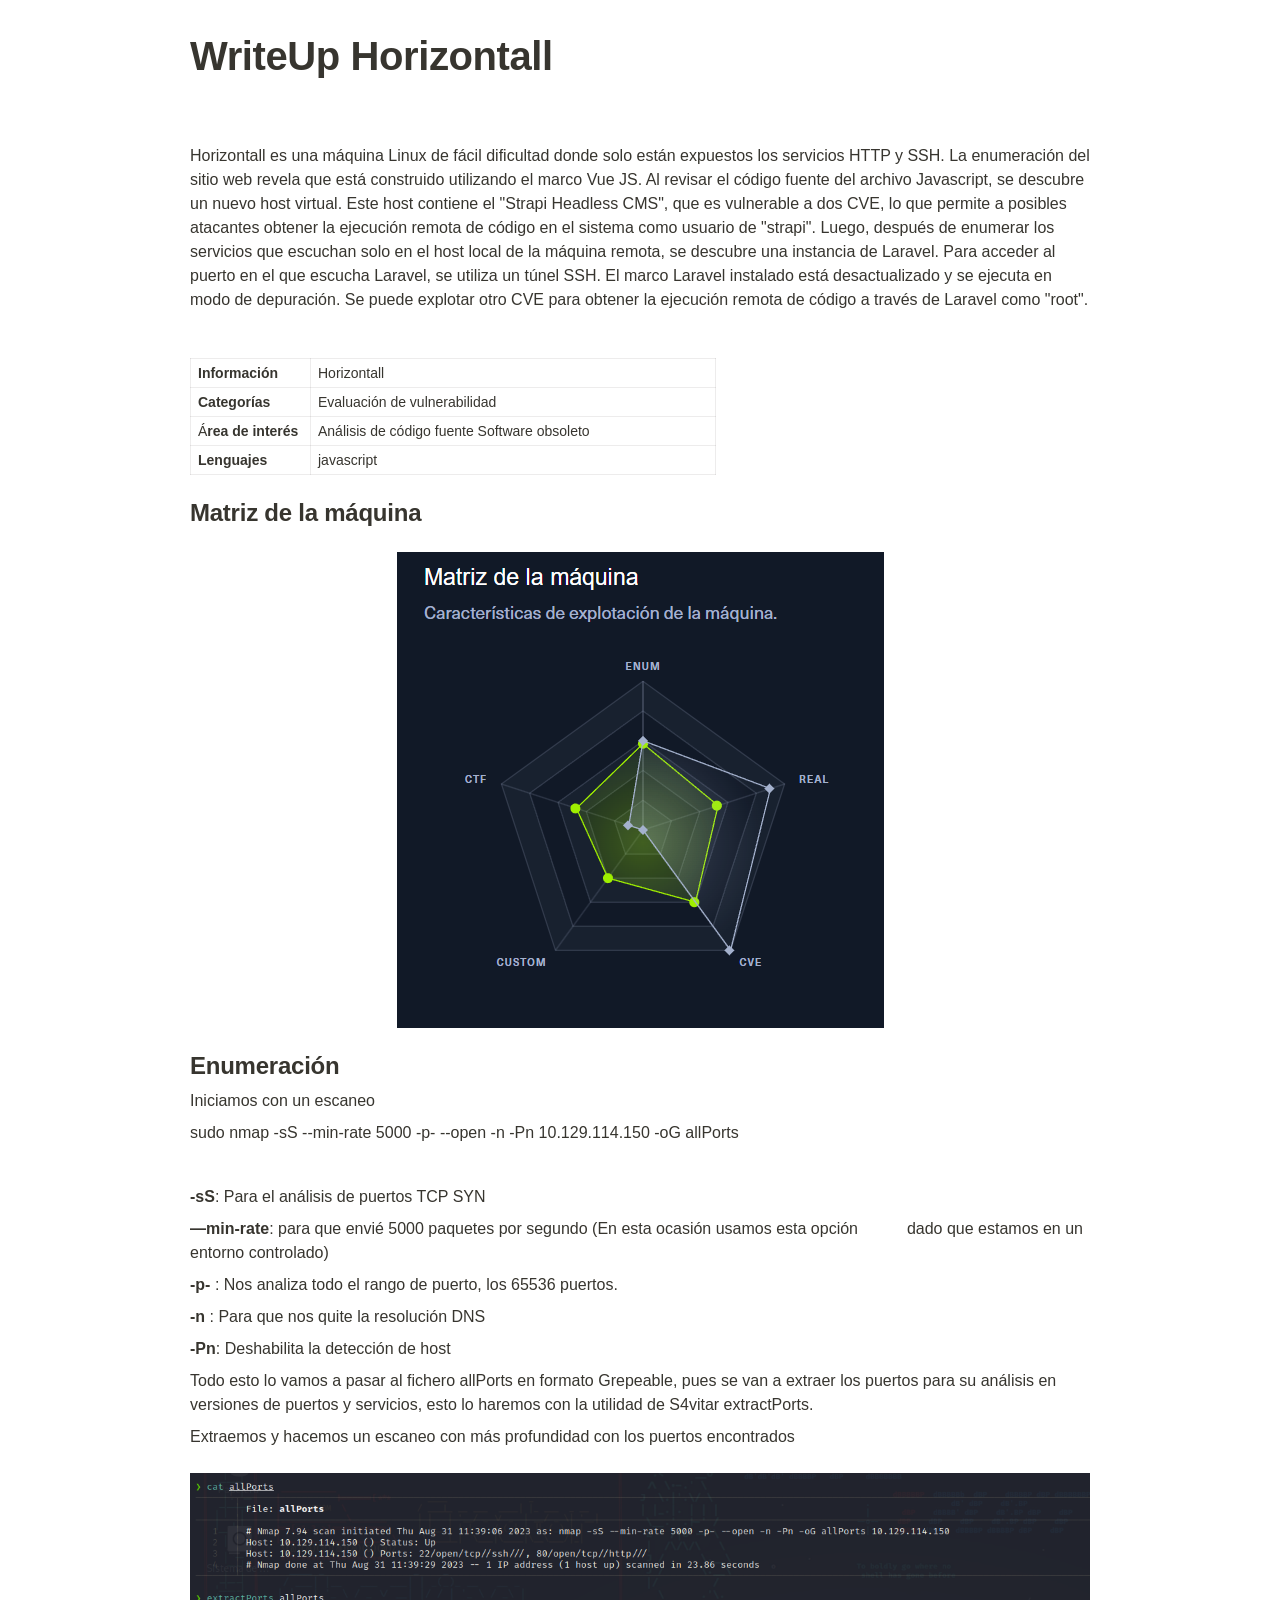
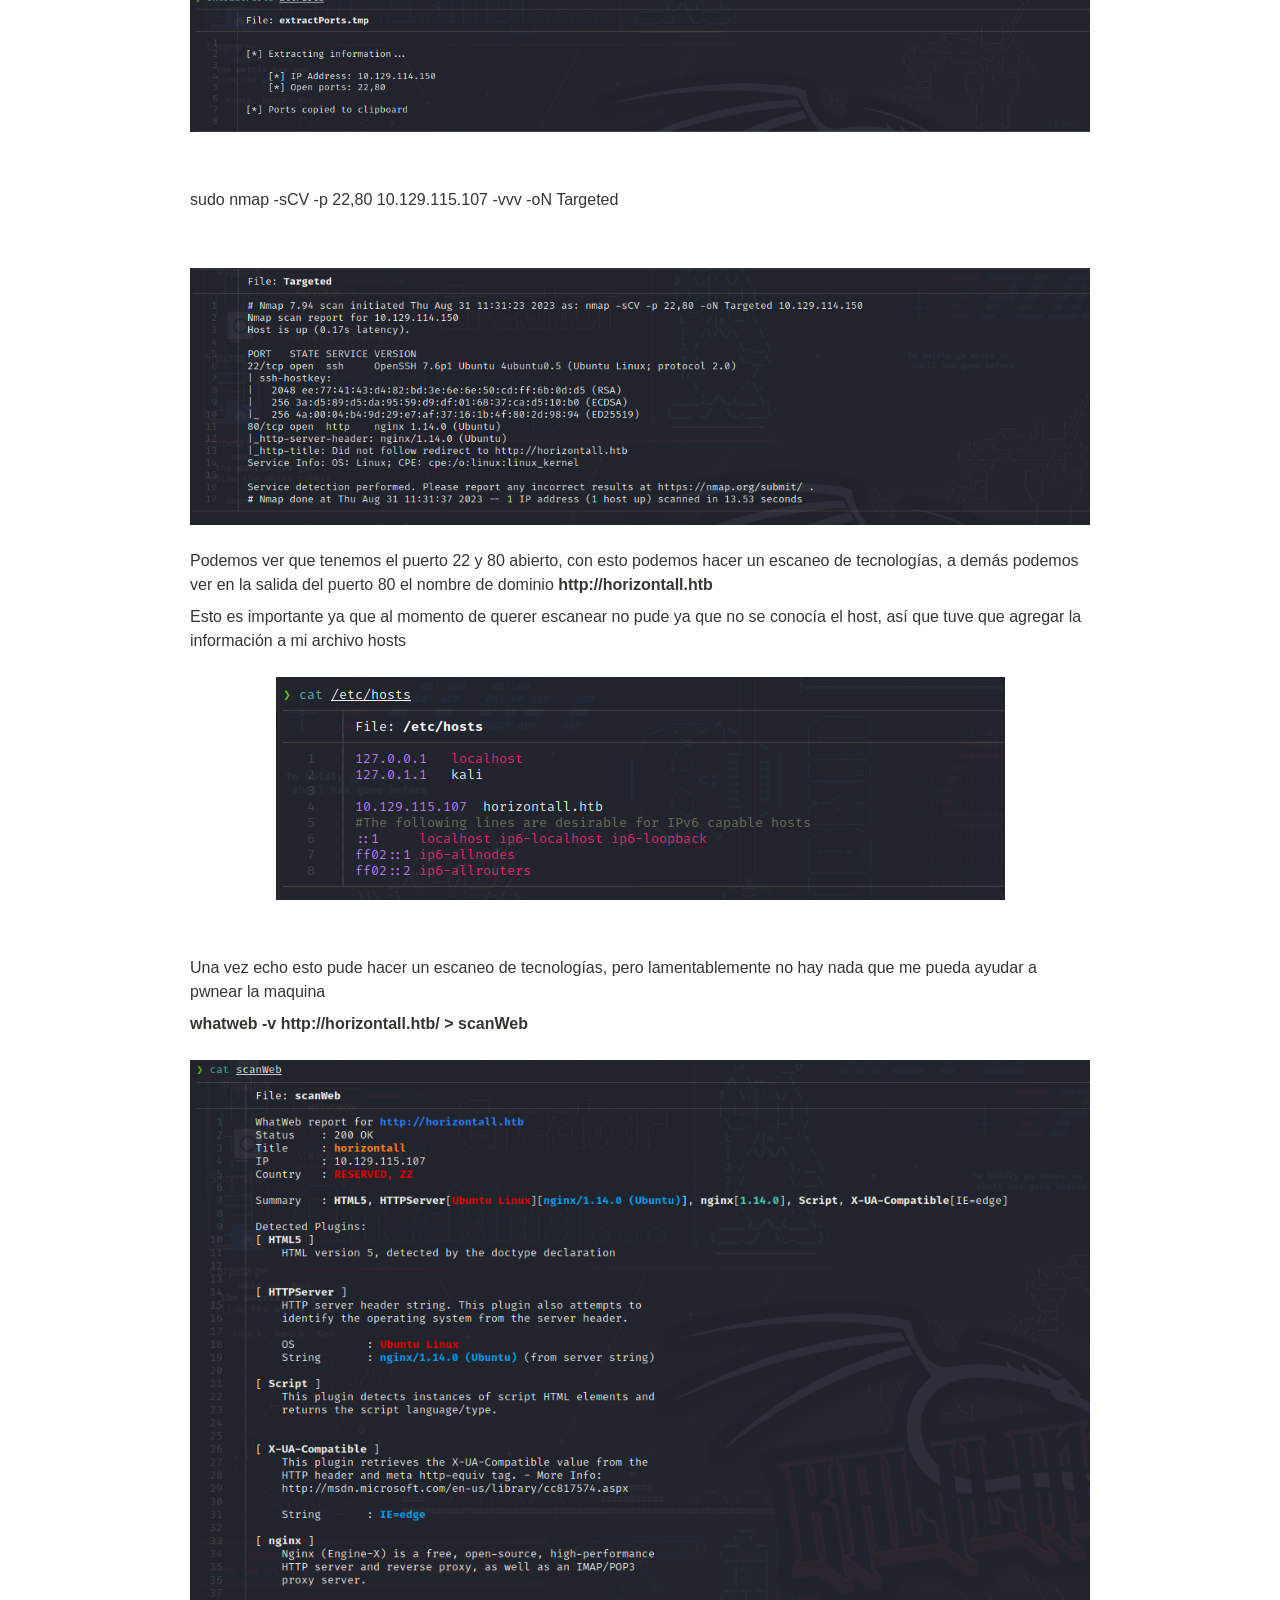
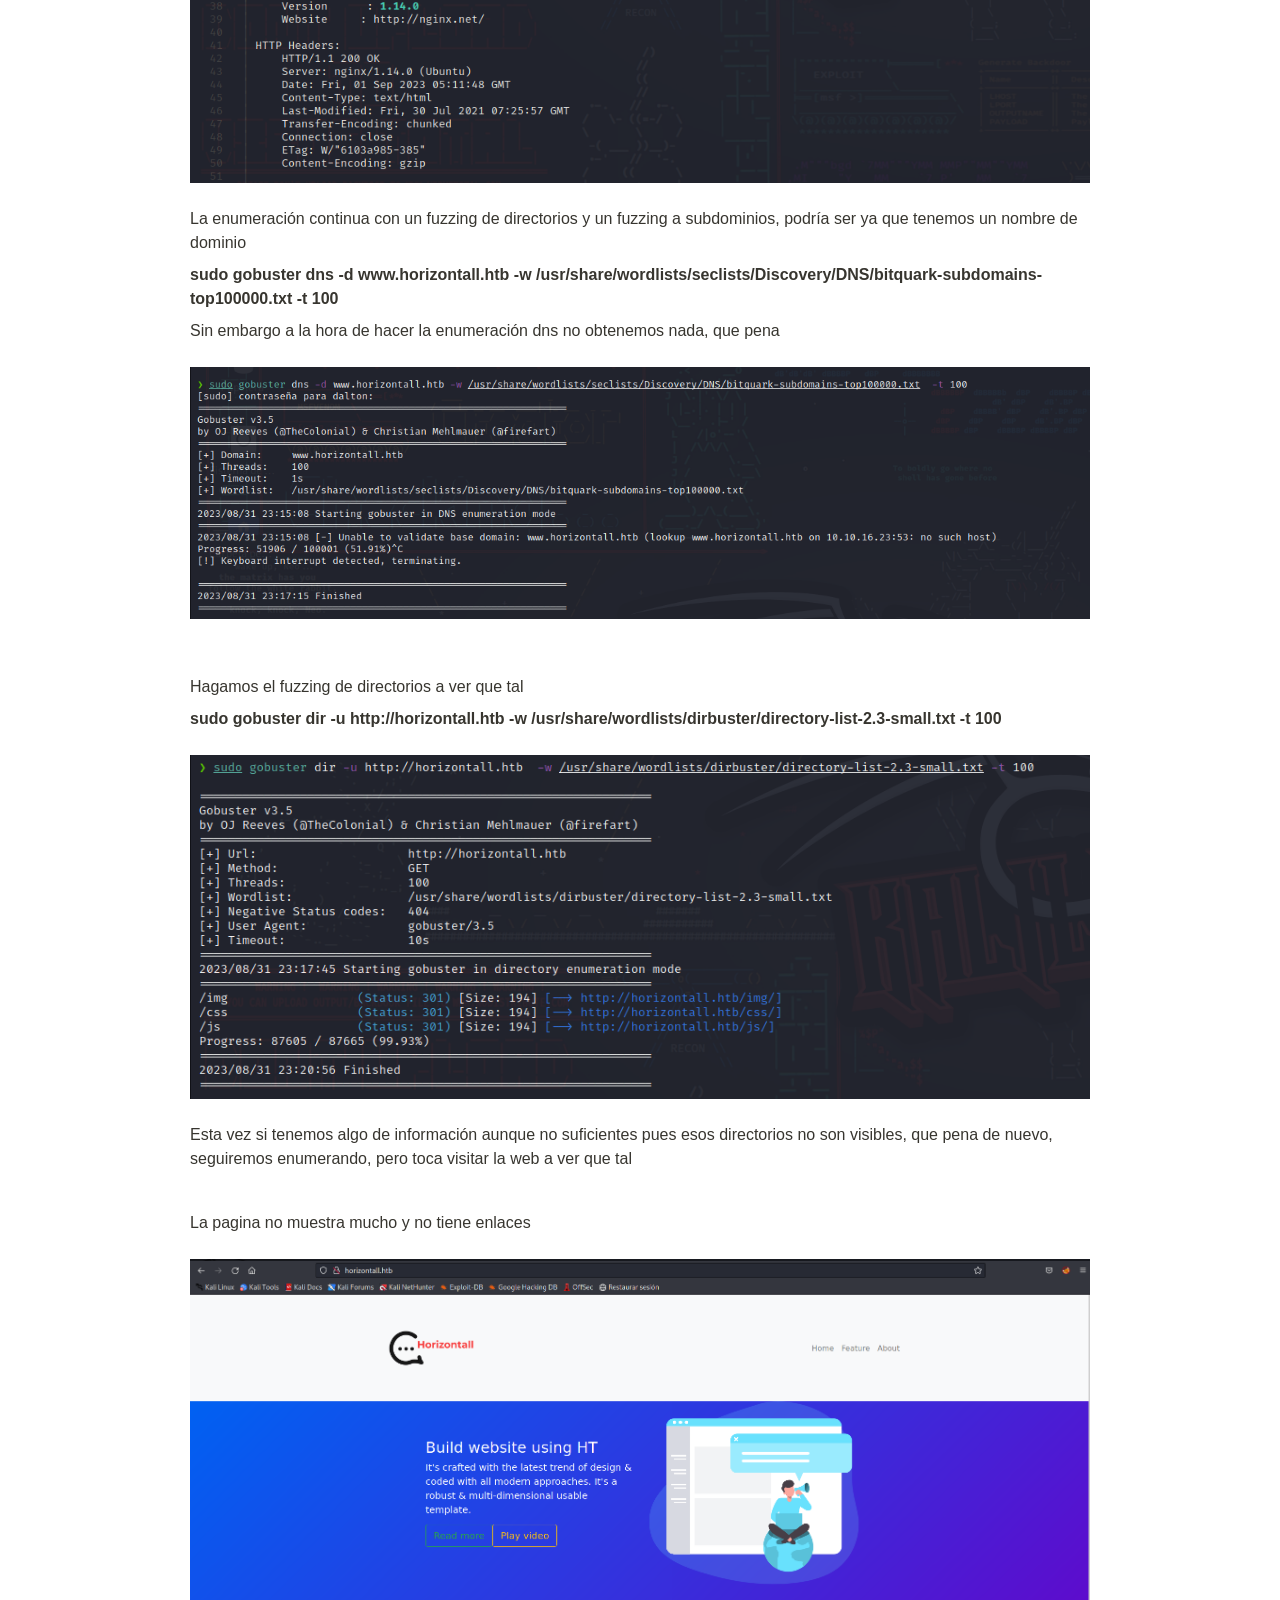
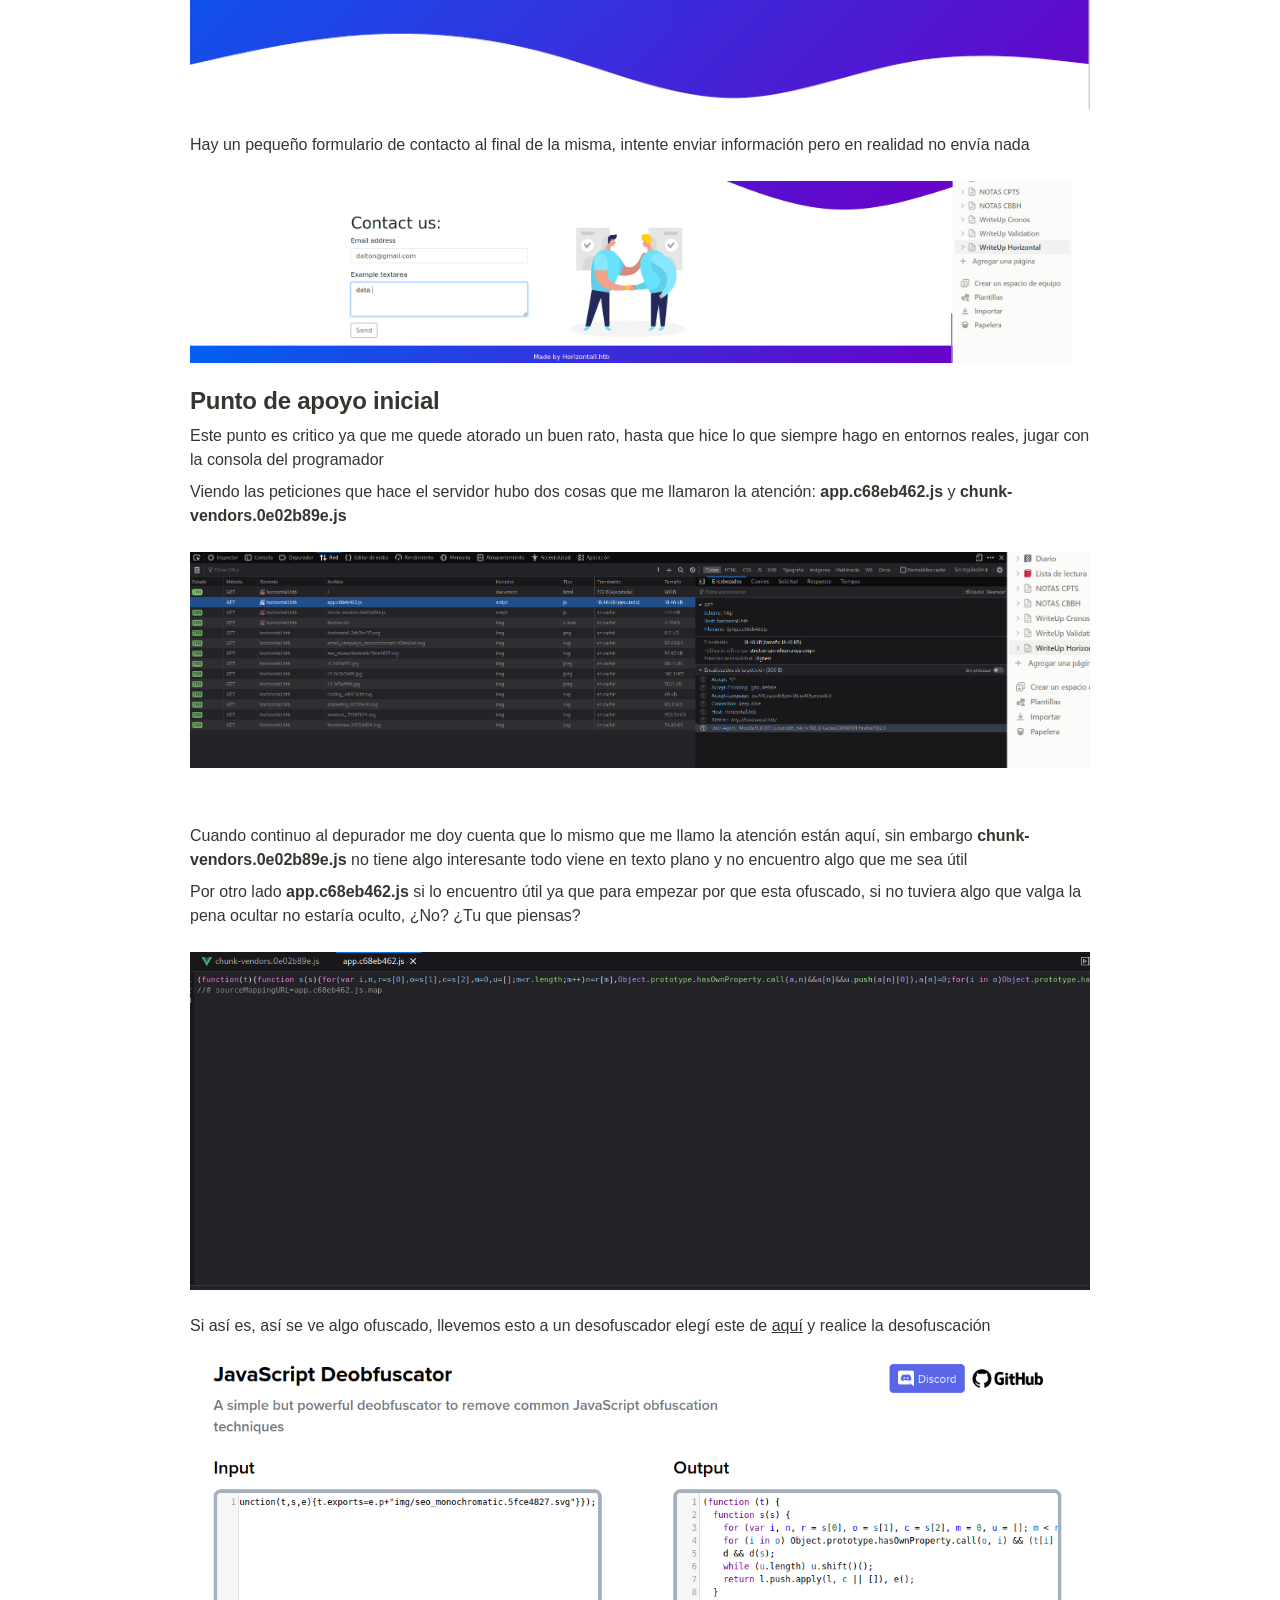
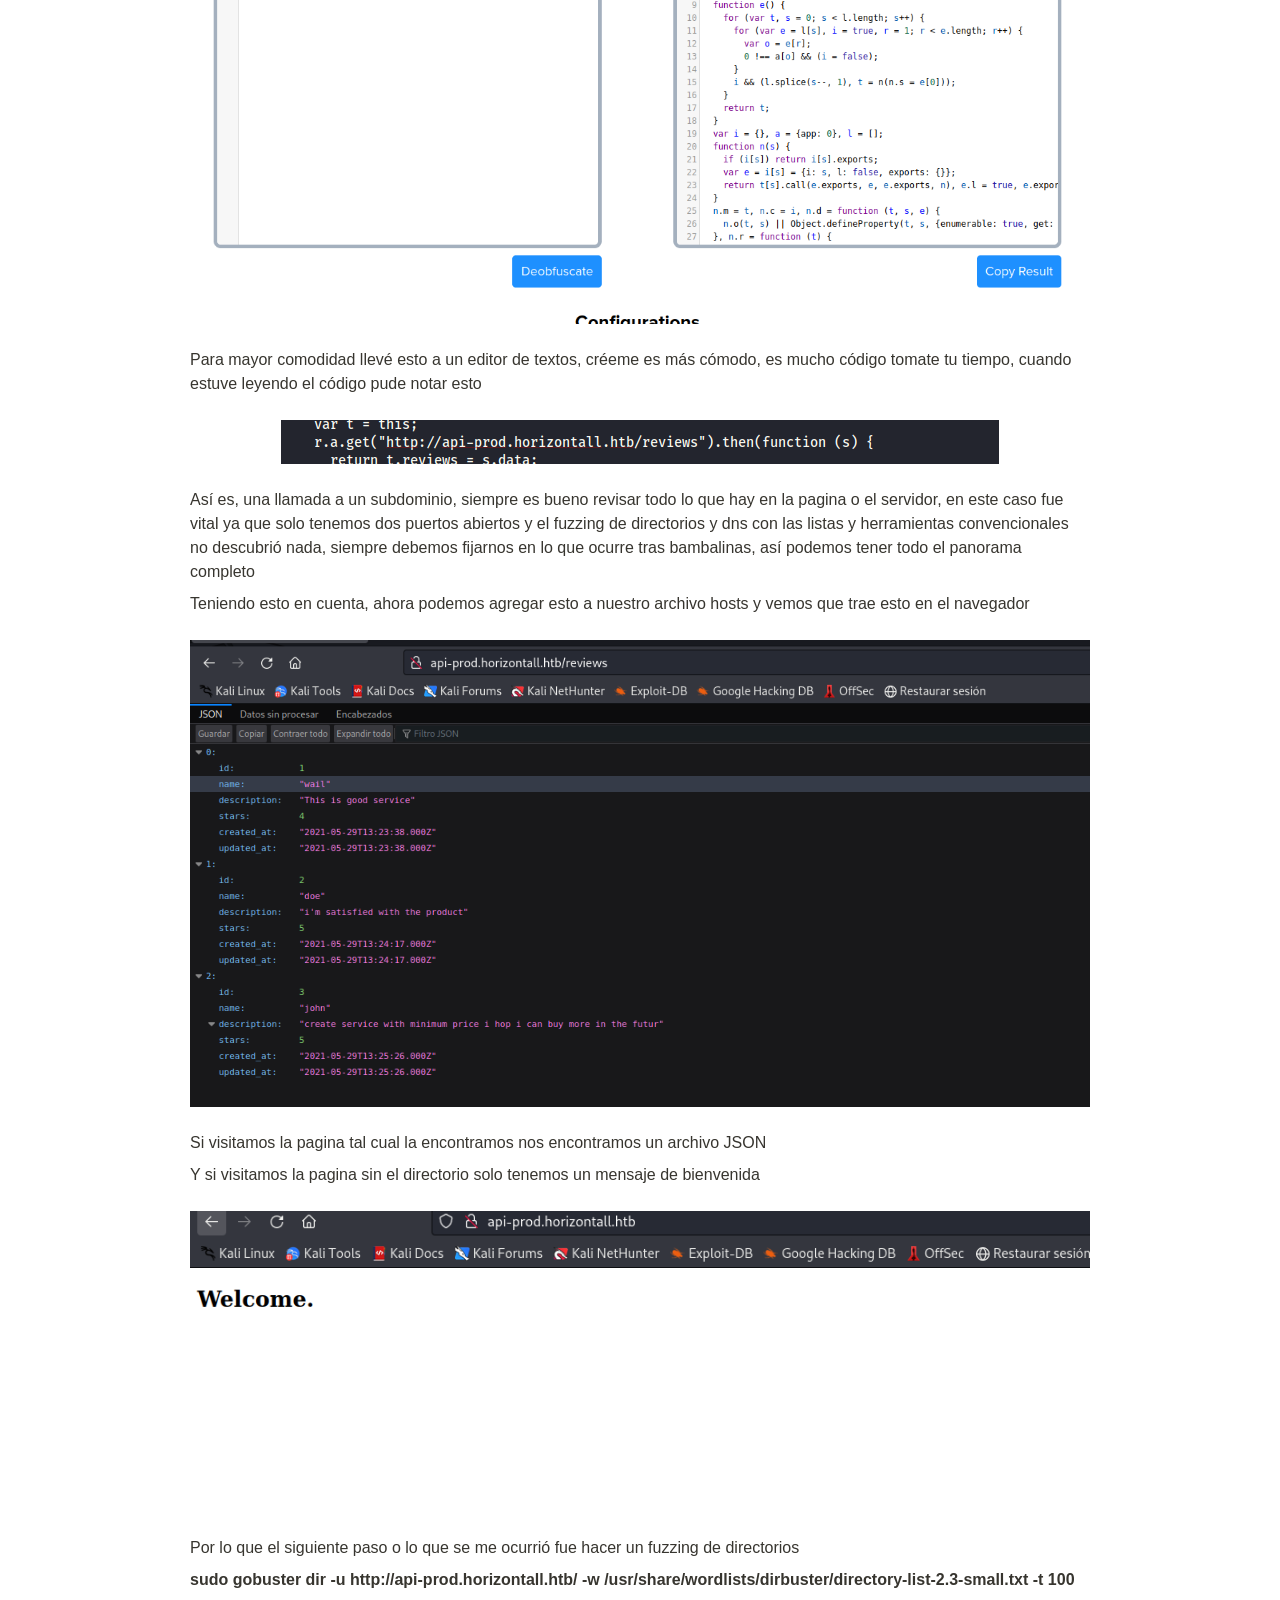
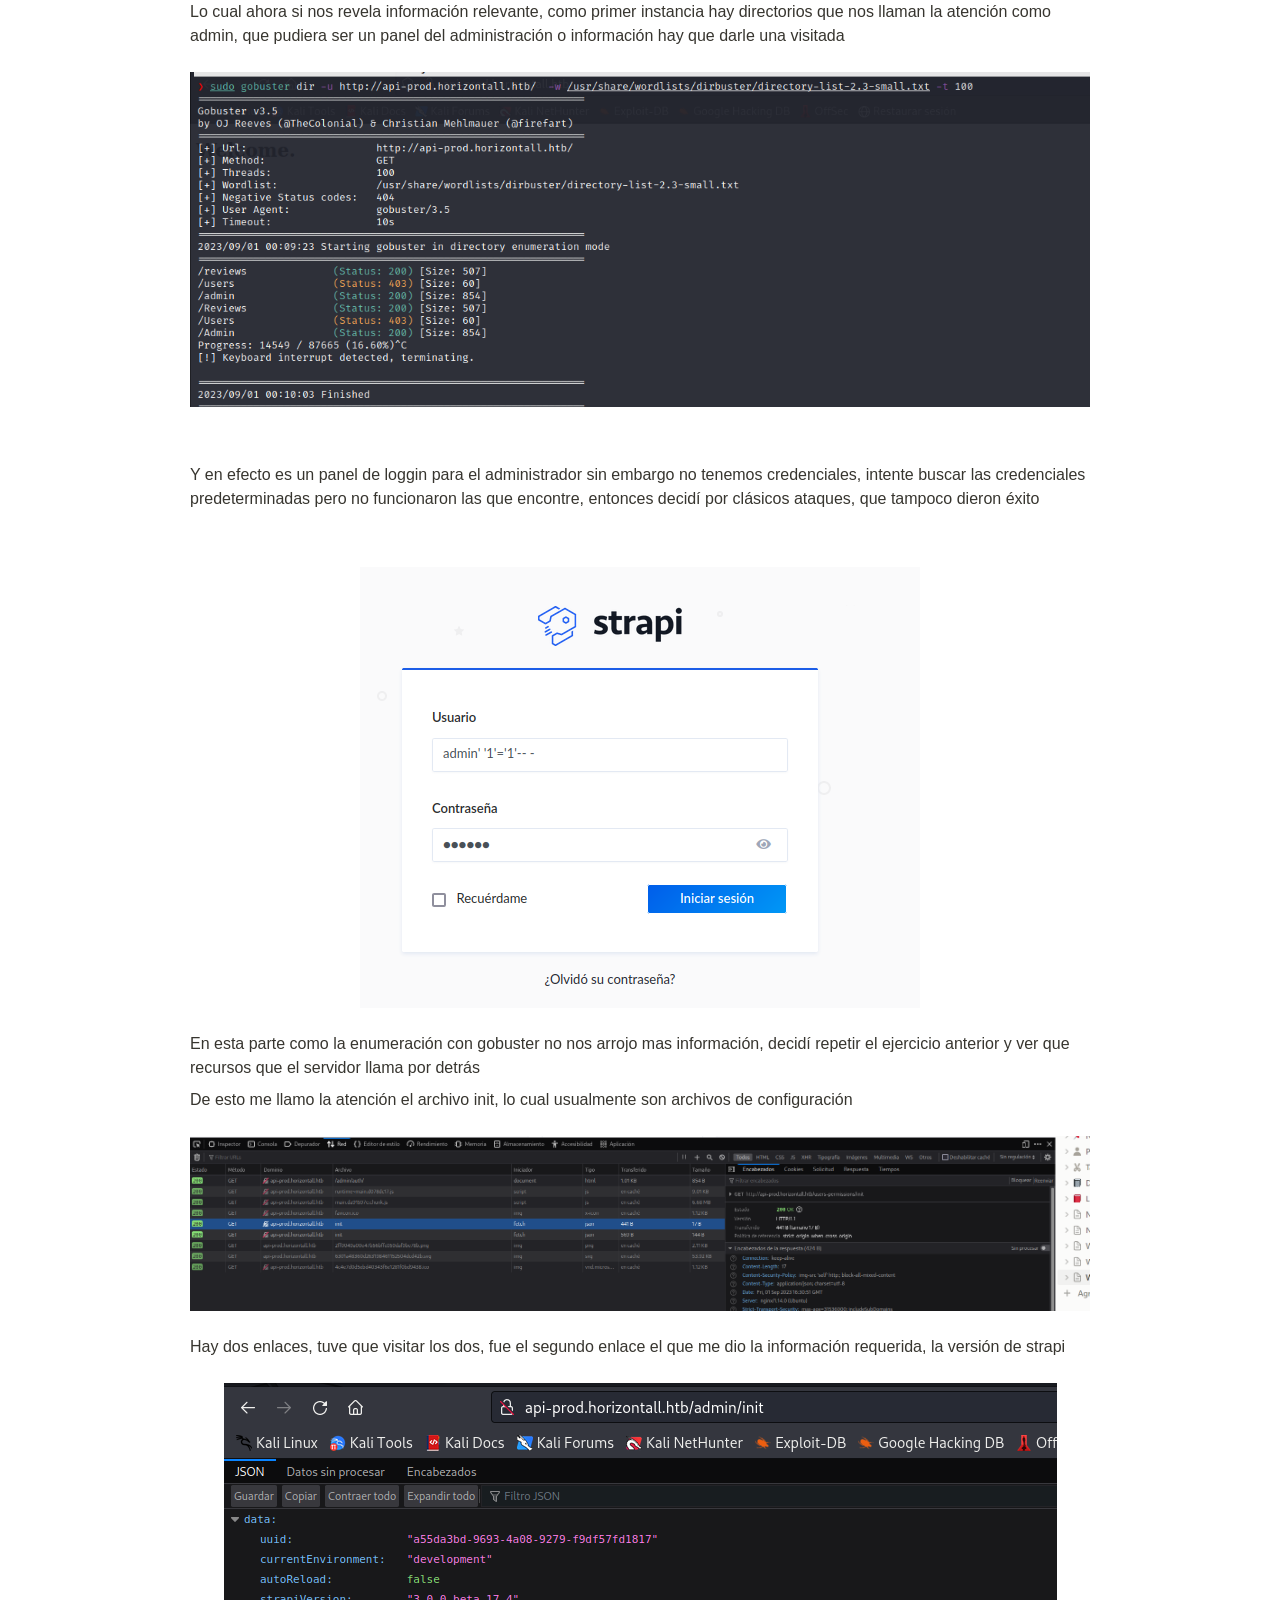
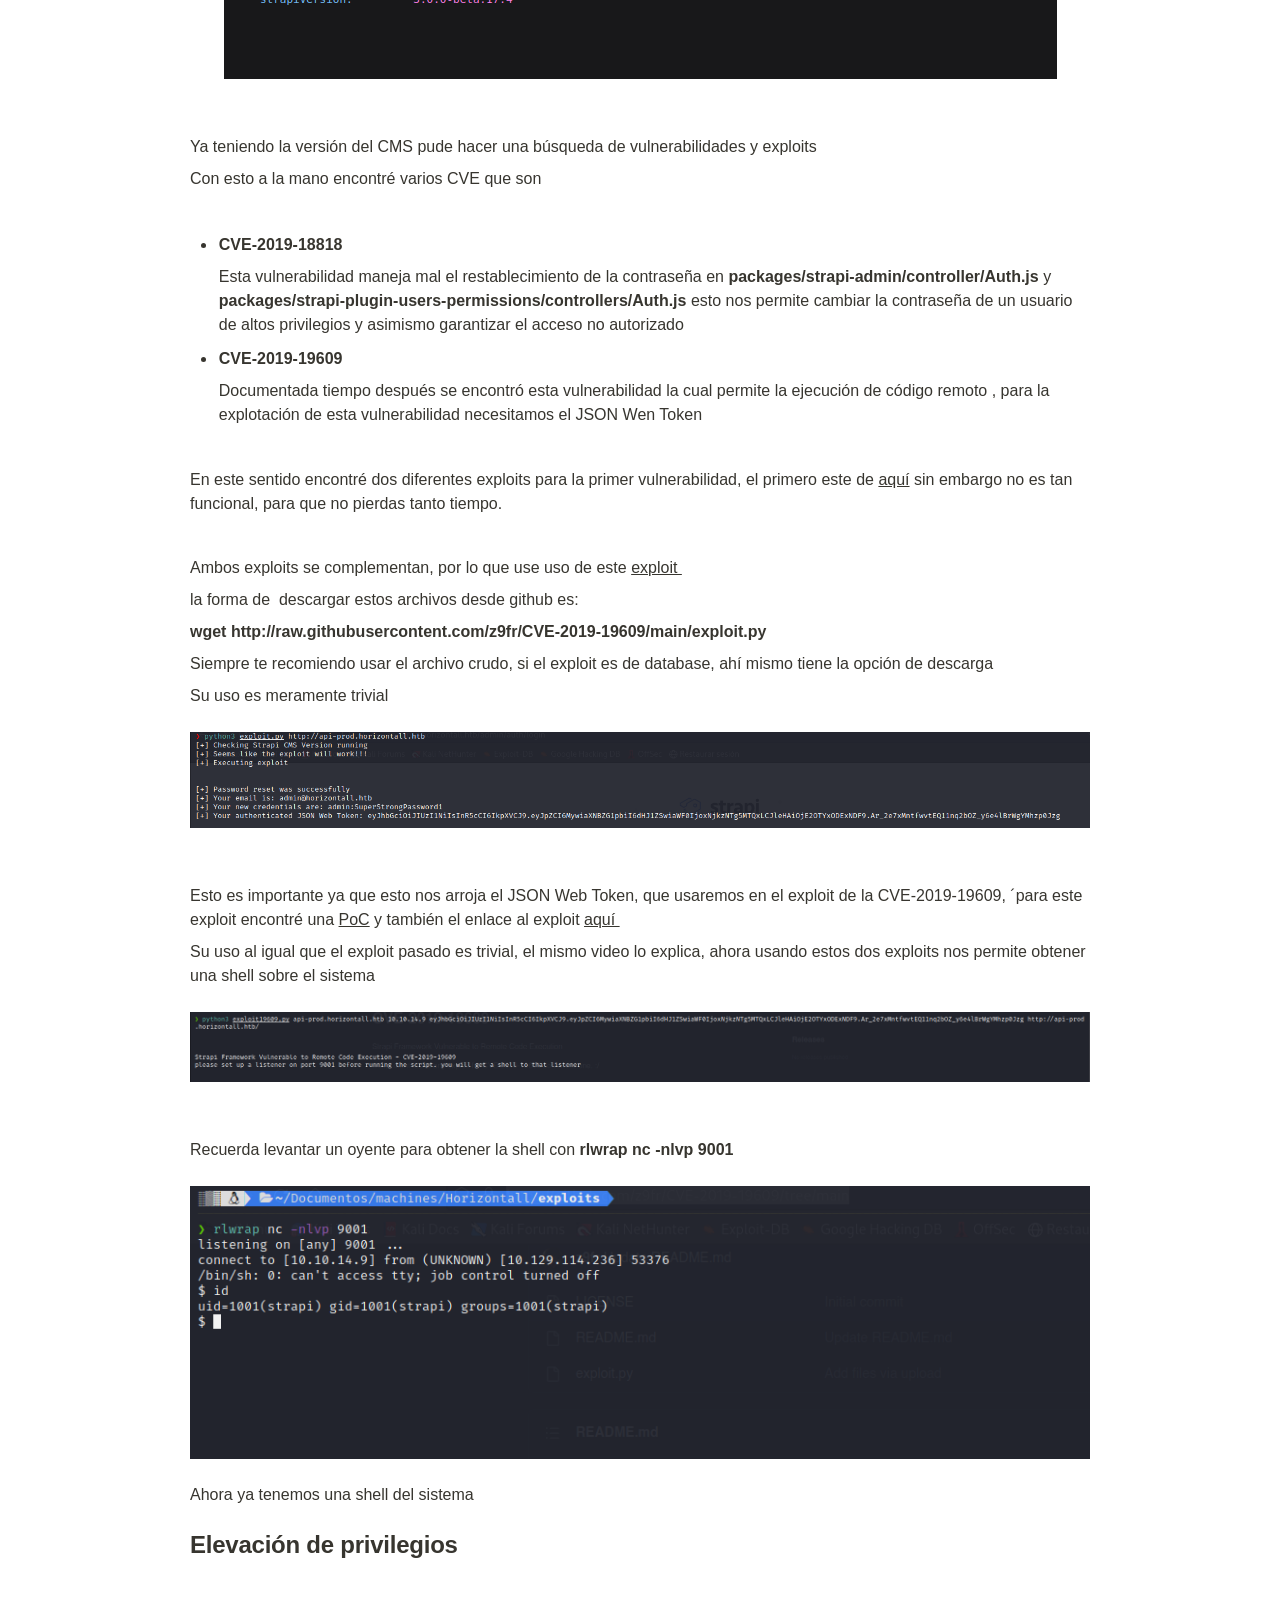
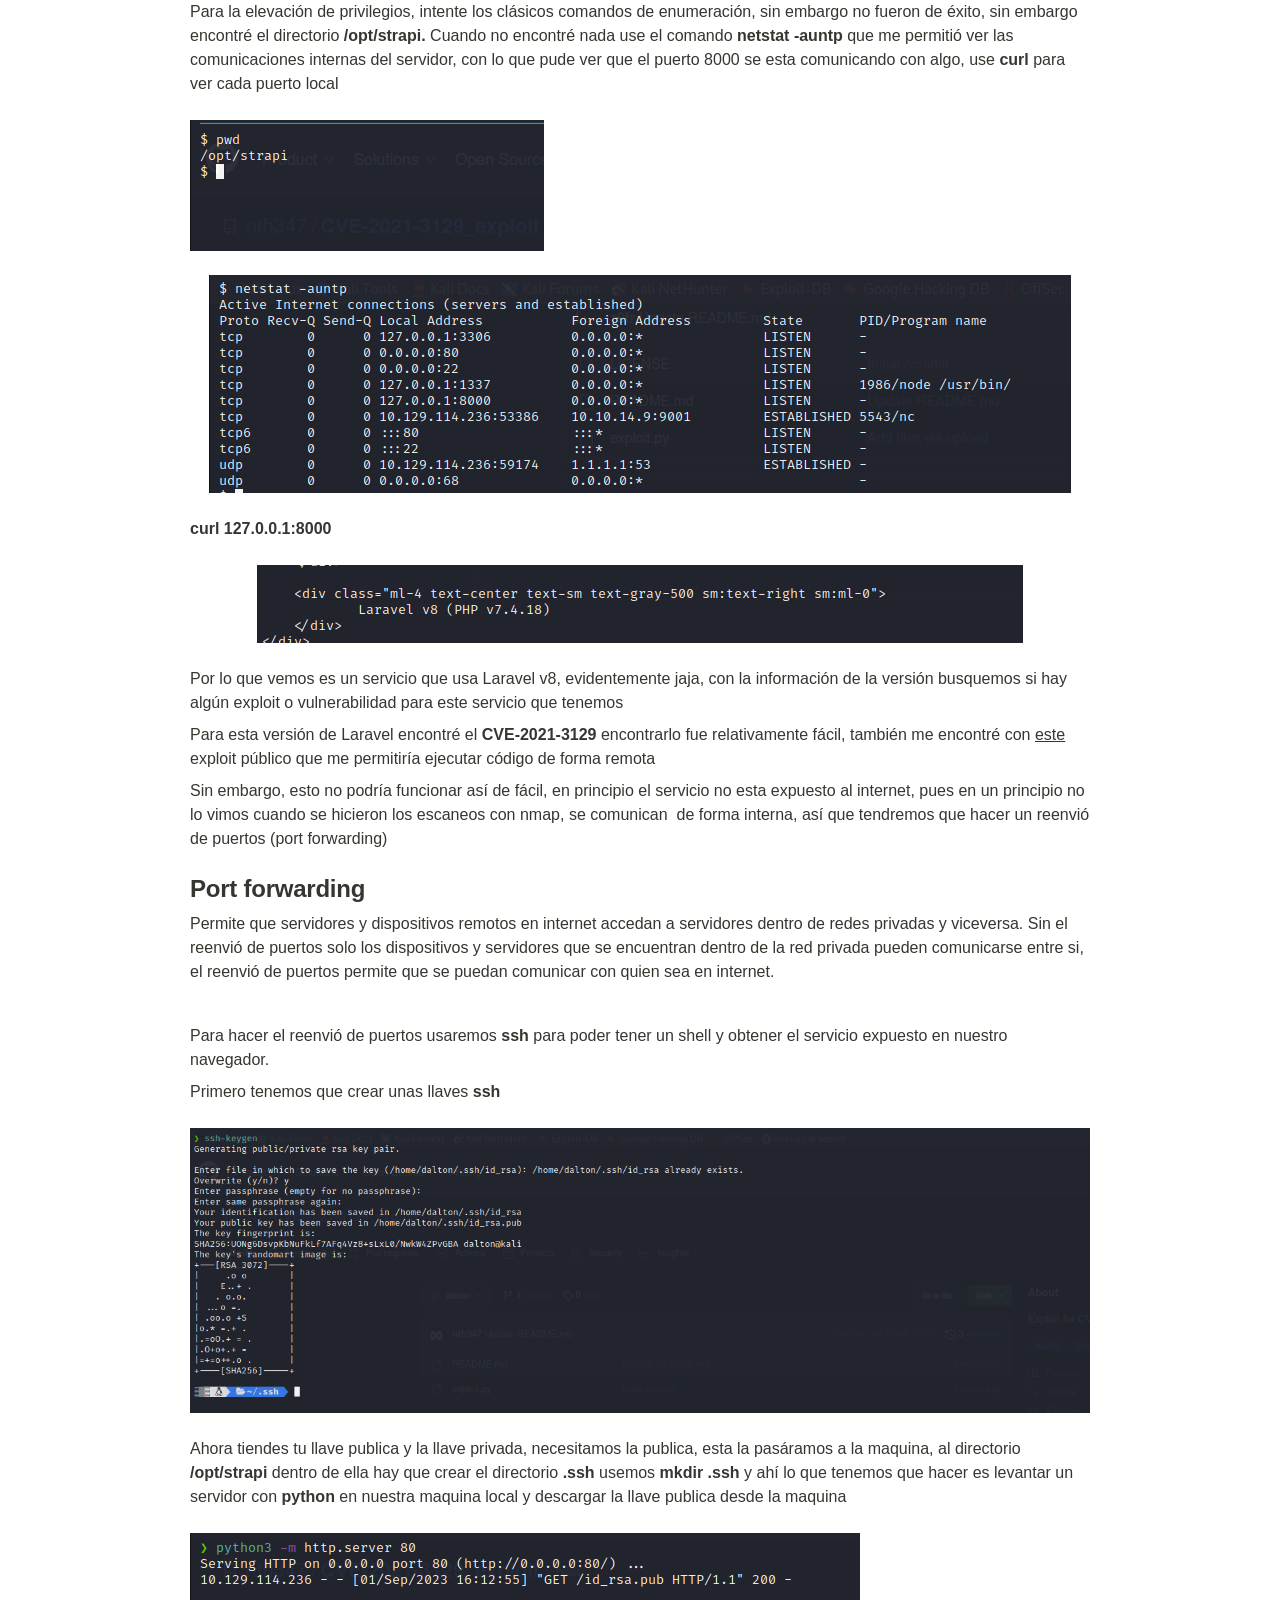
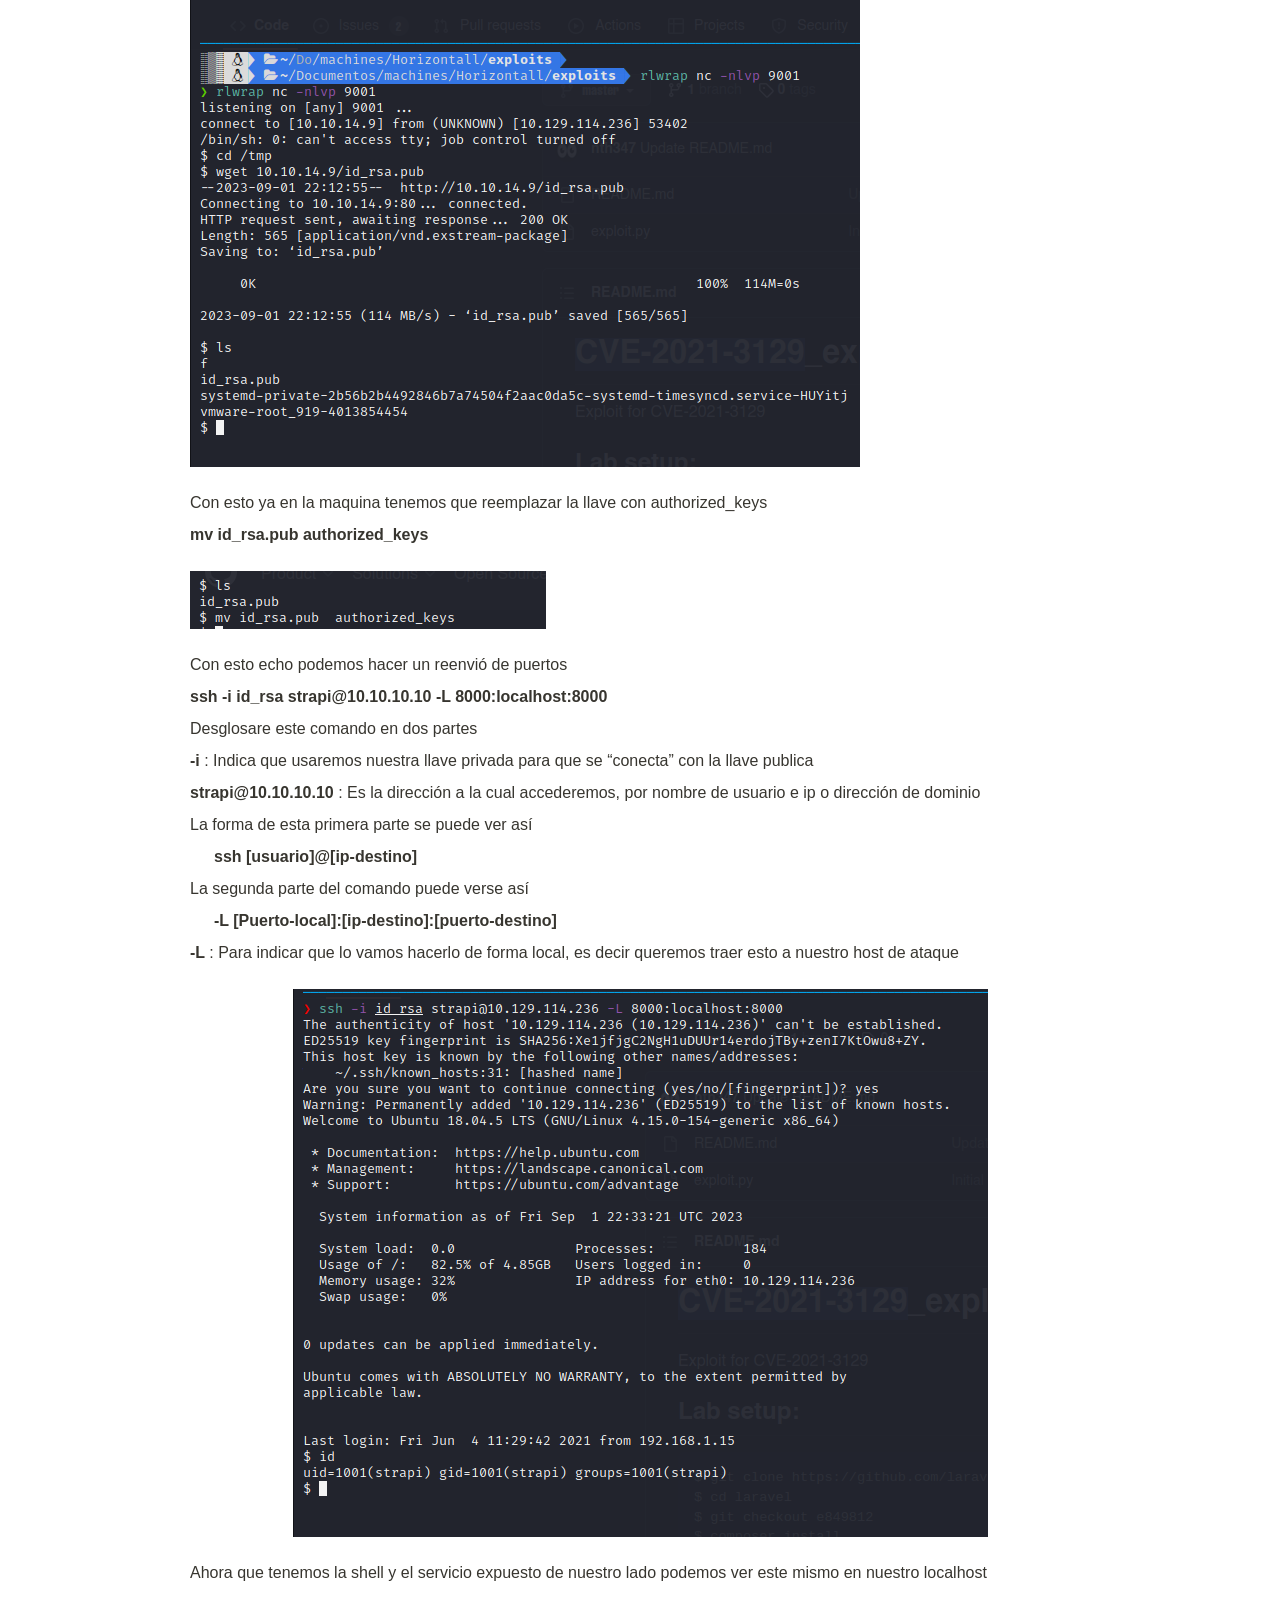
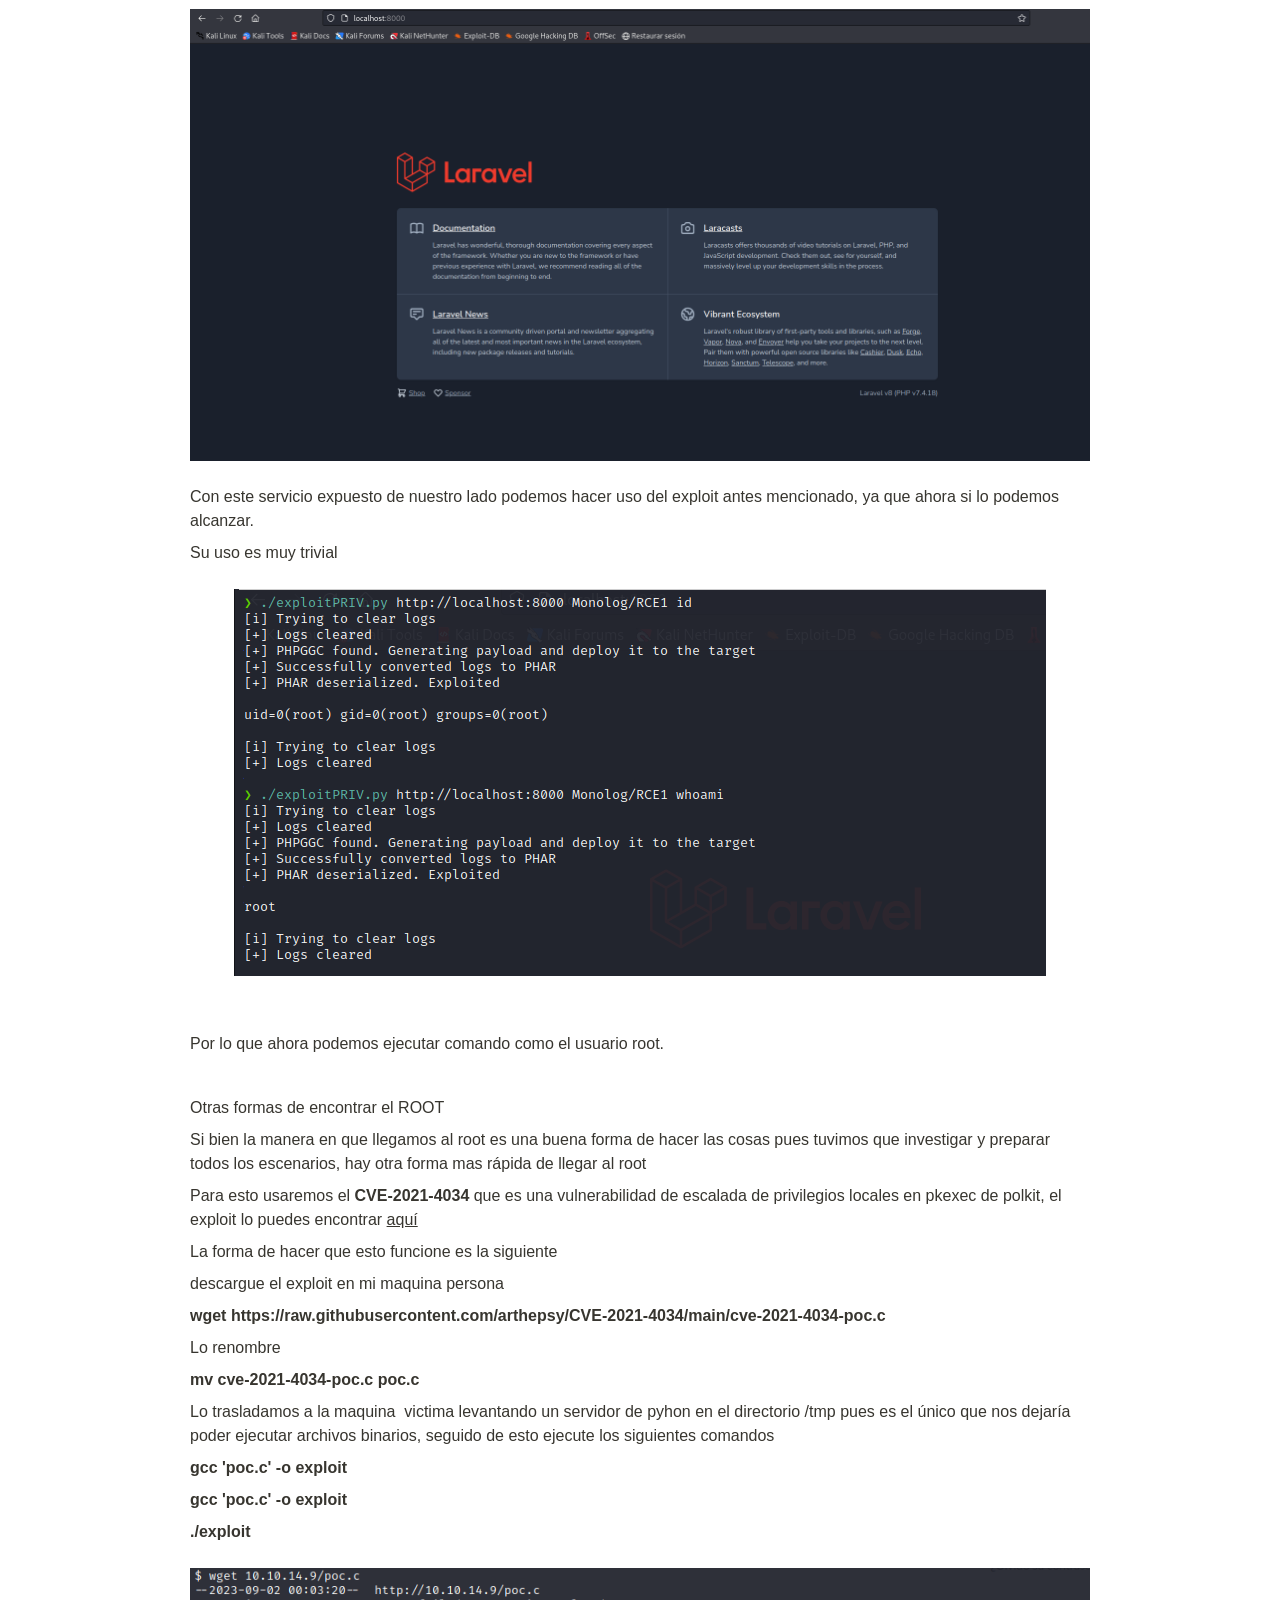
==== index.html @ 6aa490db "PrimerWriteUp" ====
<html><head><meta http-equiv="Content-Type" content="text/html; charset=utf-8"/><title>WriteUp Horizontall</title><style>
/* cspell:disable-file */
/* webkit printing magic: print all background colors */
html {
	-webkit-print-color-adjust: exact;
}
* {
	box-sizing: border-box;
	-webkit-print-color-adjust: exact;
}

html,
body {
	margin: 0;
	padding: 0;
}
@media only screen {
	body {
		margin: 2em auto;
		max-width: 900px;
		color: rgb(55, 53, 47);
	}
}

body {
	line-height: 1.5;
	white-space: pre-wrap;
}

a,
a.visited {
	color: inherit;
	text-decoration: underline;
}

.pdf-relative-link-path {
	font-size: 80%;
	color: #444;
}

h1,
h2,
h3 {
	letter-spacing: -0.01em;
	line-height: 1.2;
	font-weight: 600;
	margin-bottom: 0;
}

.page-title {
	font-size: 2.5rem;
	font-weight: 700;
	margin-top: 0;
	margin-bottom: 0.75em;
}

h1 {
	font-size: 1.875rem;
	margin-top: 1.875rem;
}

h2 {
	font-size: 1.5rem;
	margin-top: 1.5rem;
}

h3 {
	font-size: 1.25rem;
	margin-top: 1.25rem;
}

.source {
	border: 1px solid #ddd;
	border-radius: 3px;
	padding: 1.5em;
	word-break: break-all;
}

.callout {
	border-radius: 3px;
	padding: 1rem;
}

figure {
	margin: 1.25em 0;
	page-break-inside: avoid;
}

figcaption {
	opacity: 0.5;
	font-size: 85%;
	margin-top: 0.5em;
}

mark {
	background-color: transparent;
}

.indented {
	padding-left: 1.5em;
}

hr {
	background: transparent;
	display: block;
	width: 100%;
	height: 1px;
	visibility: visible;
	border: none;
	border-bottom: 1px solid rgba(55, 53, 47, 0.09);
}

img {
	max-width: 100%;
}

@media only print {
	img {
		max-height: 100vh;
		object-fit: contain;
	}
}

@page {
	margin: 1in;
}

.collection-content {
	font-size: 0.875rem;
}

.column-list {
	display: flex;
	justify-content: space-between;
}

.column {
	padding: 0 1em;
}

.column:first-child {
	padding-left: 0;
}

.column:last-child {
	padding-right: 0;
}

.table_of_contents-item {
	display: block;
	font-size: 0.875rem;
	line-height: 1.3;
	padding: 0.125rem;
}

.table_of_contents-indent-1 {
	margin-left: 1.5rem;
}

.table_of_contents-indent-2 {
	margin-left: 3rem;
}

.table_of_contents-indent-3 {
	margin-left: 4.5rem;
}

.table_of_contents-link {
	text-decoration: none;
	opacity: 0.7;
	border-bottom: 1px solid rgba(55, 53, 47, 0.18);
}

table,
th,
td {
	border: 1px solid rgba(55, 53, 47, 0.09);
	border-collapse: collapse;
}

table {
	border-left: none;
	border-right: none;
}

th,
td {
	font-weight: normal;
	padding: 0.25em 0.5em;
	line-height: 1.5;
	min-height: 1.5em;
	text-align: left;
}

th {
	color: rgba(55, 53, 47, 0.6);
}

ol,
ul {
	margin: 0;
	margin-block-start: 0.6em;
	margin-block-end: 0.6em;
}

li > ol:first-child,
li > ul:first-child {
	margin-block-start: 0.6em;
}

ul > li {
	list-style: disc;
}

ul.to-do-list {
	padding-inline-start: 0;
}

ul.to-do-list > li {
	list-style: none;
}

.to-do-children-checked {
	text-decoration: line-through;
	opacity: 0.375;
}

ul.toggle > li {
	list-style: none;
}

ul {
	padding-inline-start: 1.7em;
}

ul > li {
	padding-left: 0.1em;
}

ol {
	padding-inline-start: 1.6em;
}

ol > li {
	padding-left: 0.2em;
}

.mono ol {
	padding-inline-start: 2em;
}

.mono ol > li {
	text-indent: -0.4em;
}

.toggle {
	padding-inline-start: 0em;
	list-style-type: none;
}

/* Indent toggle children */
.toggle > li > details {
	padding-left: 1.7em;
}

.toggle > li > details > summary {
	margin-left: -1.1em;
}

.selected-value {
	display: inline-block;
	padding: 0 0.5em;
	background: rgba(206, 205, 202, 0.5);
	border-radius: 3px;
	margin-right: 0.5em;
	margin-top: 0.3em;
	margin-bottom: 0.3em;
	white-space: nowrap;
}

.collection-title {
	display: inline-block;
	margin-right: 1em;
}

.page-description {
    margin-bottom: 2em;
}

.simple-table {
	margin-top: 1em;
	font-size: 0.875rem;
	empty-cells: show;
}
.simple-table td {
	height: 29px;
	min-width: 120px;
}

.simple-table th {
	height: 29px;
	min-width: 120px;
}

.simple-table-header-color {
	background: rgb(247, 246, 243);
	color: black;
}
.simple-table-header {
	font-weight: 500;
}

time {
	opacity: 0.5;
}

.icon {
	display: inline-block;
	max-width: 1.2em;
	max-height: 1.2em;
	text-decoration: none;
	vertical-align: text-bottom;
	margin-right: 0.5em;
}

img.icon {
	border-radius: 3px;
}

.user-icon {
	width: 1.5em;
	height: 1.5em;
	border-radius: 100%;
	margin-right: 0.5rem;
}

.user-icon-inner {
	font-size: 0.8em;
}

.text-icon {
	border: 1px solid #000;
	text-align: center;
}

.page-cover-image {
	display: block;
	object-fit: cover;
	width: 100%;
	max-height: 30vh;
}

.page-header-icon {
	font-size: 3rem;
	margin-bottom: 1rem;
}

.page-header-icon-with-cover {
	margin-top: -0.72em;
	margin-left: 0.07em;
}

.page-header-icon img {
	border-radius: 3px;
}

.link-to-page {
	margin: 1em 0;
	padding: 0;
	border: none;
	font-weight: 500;
}

p > .user {
	opacity: 0.5;
}

td > .user,
td > time {
	white-space: nowrap;
}

input[type="checkbox"] {
	transform: scale(1.5);
	margin-right: 0.6em;
	vertical-align: middle;
}

p {
	margin-top: 0.5em;
	margin-bottom: 0.5em;
}

.image {
	border: none;
	margin: 1.5em 0;
	padding: 0;
	border-radius: 0;
	text-align: center;
}

.code,
code {
	background: rgba(135, 131, 120, 0.15);
	border-radius: 3px;
	padding: 0.2em 0.4em;
	border-radius: 3px;
	font-size: 85%;
	tab-size: 2;
}

code {
	color: #eb5757;
}

.code {
	padding: 1.5em 1em;
}

.code-wrap {
	white-space: pre-wrap;
	word-break: break-all;
}

.code > code {
	background: none;
	padding: 0;
	font-size: 100%;
	color: inherit;
}

blockquote {
	font-size: 1.25em;
	margin: 1em 0;
	padding-left: 1em;
	border-left: 3px solid rgb(55, 53, 47);
}

.bookmark {
	text-decoration: none;
	max-height: 8em;
	padding: 0;
	display: flex;
	width: 100%;
	align-items: stretch;
}

.bookmark-title {
	font-size: 0.85em;
	overflow: hidden;
	text-overflow: ellipsis;
	height: 1.75em;
	white-space: nowrap;
}

.bookmark-text {
	display: flex;
	flex-direction: column;
}

.bookmark-info {
	flex: 4 1 180px;
	padding: 12px 14px 14px;
	display: flex;
	flex-direction: column;
	justify-content: space-between;
}

.bookmark-image {
	width: 33%;
	flex: 1 1 180px;
	display: block;
	position: relative;
	object-fit: cover;
	border-radius: 1px;
}

.bookmark-description {
	color: rgba(55, 53, 47, 0.6);
	font-size: 0.75em;
	overflow: hidden;
	max-height: 4.5em;
	word-break: break-word;
}

.bookmark-href {
	font-size: 0.75em;
	margin-top: 0.25em;
}

.sans { font-family: ui-sans-serif, -apple-system, BlinkMacSystemFont, "Segoe UI", Helvetica, "Apple Color Emoji", Arial, sans-serif, "Segoe UI Emoji", "Segoe UI Symbol"; }
.code { font-family: "SFMono-Regular", Menlo, Consolas, "PT Mono", "Liberation Mono", Courier, monospace; }
.serif { font-family: Lyon-Text, Georgia, ui-serif, serif; }
.mono { font-family: iawriter-mono, Nitti, Menlo, Courier, monospace; }
.pdf .sans { font-family: Inter, ui-sans-serif, -apple-system, BlinkMacSystemFont, "Segoe UI", Helvetica, "Apple Color Emoji", Arial, sans-serif, "Segoe UI Emoji", "Segoe UI Symbol", 'Twemoji', 'Noto Color Emoji', 'Noto Sans CJK JP'; }
.pdf:lang(zh-CN) .sans { font-family: Inter, ui-sans-serif, -apple-system, BlinkMacSystemFont, "Segoe UI", Helvetica, "Apple Color Emoji", Arial, sans-serif, "Segoe UI Emoji", "Segoe UI Symbol", 'Twemoji', 'Noto Color Emoji', 'Noto Sans CJK SC'; }
.pdf:lang(zh-TW) .sans { font-family: Inter, ui-sans-serif, -apple-system, BlinkMacSystemFont, "Segoe UI", Helvetica, "Apple Color Emoji", Arial, sans-serif, "Segoe UI Emoji", "Segoe UI Symbol", 'Twemoji', 'Noto Color Emoji', 'Noto Sans CJK TC'; }
.pdf:lang(ko-KR) .sans { font-family: Inter, ui-sans-serif, -apple-system, BlinkMacSystemFont, "Segoe UI", Helvetica, "Apple Color Emoji", Arial, sans-serif, "Segoe UI Emoji", "Segoe UI Symbol", 'Twemoji', 'Noto Color Emoji', 'Noto Sans CJK KR'; }
.pdf .code { font-family: Source Code Pro, "SFMono-Regular", Menlo, Consolas, "PT Mono", "Liberation Mono", Courier, monospace, 'Twemoji', 'Noto Color Emoji', 'Noto Sans Mono CJK JP'; }
.pdf:lang(zh-CN) .code { font-family: Source Code Pro, "SFMono-Regular", Menlo, Consolas, "PT Mono", "Liberation Mono", Courier, monospace, 'Twemoji', 'Noto Color Emoji', 'Noto Sans Mono CJK SC'; }
.pdf:lang(zh-TW) .code { font-family: Source Code Pro, "SFMono-Regular", Menlo, Consolas, "PT Mono", "Liberation Mono", Courier, monospace, 'Twemoji', 'Noto Color Emoji', 'Noto Sans Mono CJK TC'; }
.pdf:lang(ko-KR) .code { font-family: Source Code Pro, "SFMono-Regular", Menlo, Consolas, "PT Mono", "Liberation Mono", Courier, monospace, 'Twemoji', 'Noto Color Emoji', 'Noto Sans Mono CJK KR'; }
.pdf .serif { font-family: PT Serif, Lyon-Text, Georgia, ui-serif, serif, 'Twemoji', 'Noto Color Emoji', 'Noto Serif CJK JP'; }
.pdf:lang(zh-CN) .serif { font-family: PT Serif, Lyon-Text, Georgia, ui-serif, serif, 'Twemoji', 'Noto Color Emoji', 'Noto Serif CJK SC'; }
.pdf:lang(zh-TW) .serif { font-family: PT Serif, Lyon-Text, Georgia, ui-serif, serif, 'Twemoji', 'Noto Color Emoji', 'Noto Serif CJK TC'; }
.pdf:lang(ko-KR) .serif { font-family: PT Serif, Lyon-Text, Georgia, ui-serif, serif, 'Twemoji', 'Noto Color Emoji', 'Noto Serif CJK KR'; }
.pdf .mono { font-family: PT Mono, iawriter-mono, Nitti, Menlo, Courier, monospace, 'Twemoji', 'Noto Color Emoji', 'Noto Sans Mono CJK JP'; }
.pdf:lang(zh-CN) .mono { font-family: PT Mono, iawriter-mono, Nitti, Menlo, Courier, monospace, 'Twemoji', 'Noto Color Emoji', 'Noto Sans Mono CJK SC'; }
.pdf:lang(zh-TW) .mono { font-family: PT Mono, iawriter-mono, Nitti, Menlo, Courier, monospace, 'Twemoji', 'Noto Color Emoji', 'Noto Sans Mono CJK TC'; }
.pdf:lang(ko-KR) .mono { font-family: PT Mono, iawriter-mono, Nitti, Menlo, Courier, monospace, 'Twemoji', 'Noto Color Emoji', 'Noto Sans Mono CJK KR'; }
.highlight-default {
	color: rgba(55, 53, 47, 1);
}
.highlight-gray {
	color: rgba(120, 119, 116, 1);
	fill: rgba(120, 119, 116, 1);
}
.highlight-brown {
	color: rgba(159, 107, 83, 1);
	fill: rgba(159, 107, 83, 1);
}
.highlight-orange {
	color: rgba(217, 115, 13, 1);
	fill: rgba(217, 115, 13, 1);
}
.highlight-yellow {
	color: rgba(203, 145, 47, 1);
	fill: rgba(203, 145, 47, 1);
}
.highlight-teal {
	color: rgba(68, 131, 97, 1);
	fill: rgba(68, 131, 97, 1);
}
.highlight-blue {
	color: rgba(51, 126, 169, 1);
	fill: rgba(51, 126, 169, 1);
}
.highlight-purple {
	color: rgba(144, 101, 176, 1);
	fill: rgba(144, 101, 176, 1);
}
.highlight-pink {
	color: rgba(193, 76, 138, 1);
	fill: rgba(193, 76, 138, 1);
}
.highlight-red {
	color: rgba(212, 76, 71, 1);
	fill: rgba(212, 76, 71, 1);
}
.highlight-gray_background {
	background: rgba(241, 241, 239, 1);
}
.highlight-brown_background {
	background: rgba(244, 238, 238, 1);
}
.highlight-orange_background {
	background: rgba(251, 236, 221, 1);
}
.highlight-yellow_background {
	background: rgba(251, 243, 219, 1);
}
.highlight-teal_background {
	background: rgba(237, 243, 236, 1);
}
.highlight-blue_background {
	background: rgba(231, 243, 248, 1);
}
.highlight-purple_background {
	background: rgba(244, 240, 247, 0.8);
}
.highlight-pink_background {
	background: rgba(249, 238, 243, 0.8);
}
.highlight-red_background {
	background: rgba(253, 235, 236, 1);
}
.block-color-default {
	color: inherit;
	fill: inherit;
}
.block-color-gray {
	color: rgba(120, 119, 116, 1);
	fill: rgba(120, 119, 116, 1);
}
.block-color-brown {
	color: rgba(159, 107, 83, 1);
	fill: rgba(159, 107, 83, 1);
}
.block-color-orange {
	color: rgba(217, 115, 13, 1);
	fill: rgba(217, 115, 13, 1);
}
.block-color-yellow {
	color: rgba(203, 145, 47, 1);
	fill: rgba(203, 145, 47, 1);
}
.block-color-teal {
	color: rgba(68, 131, 97, 1);
	fill: rgba(68, 131, 97, 1);
}
.block-color-blue {
	color: rgba(51, 126, 169, 1);
	fill: rgba(51, 126, 169, 1);
}
.block-color-purple {
	color: rgba(144, 101, 176, 1);
	fill: rgba(144, 101, 176, 1);
}
.block-color-pink {
	color: rgba(193, 76, 138, 1);
	fill: rgba(193, 76, 138, 1);
}
.block-color-red {
	color: rgba(212, 76, 71, 1);
	fill: rgba(212, 76, 71, 1);
}
.block-color-gray_background {
	background: rgba(241, 241, 239, 1);
}
.block-color-brown_background {
	background: rgba(244, 238, 238, 1);
}
.block-color-orange_background {
	background: rgba(251, 236, 221, 1);
}
.block-color-yellow_background {
	background: rgba(251, 243, 219, 1);
}
.block-color-teal_background {
	background: rgba(237, 243, 236, 1);
}
.block-color-blue_background {
	background: rgba(231, 243, 248, 1);
}
.block-color-purple_background {
	background: rgba(244, 240, 247, 0.8);
}
.block-color-pink_background {
	background: rgba(249, 238, 243, 0.8);
}
.block-color-red_background {
	background: rgba(253, 235, 236, 1);
}
.select-value-color-interactiveBlue { background-color: rgba(35, 131, 226, .07); }
.select-value-color-pink { background-color: rgba(245, 224, 233, 1); }
.select-value-color-purple { background-color: rgba(232, 222, 238, 1); }
.select-value-color-green { background-color: rgba(219, 237, 219, 1); }
.select-value-color-gray { background-color: rgba(227, 226, 224, 1); }
.select-value-color-translucentGray { background-color: rgba(255, 255, 255, 0.0375); }
.select-value-color-orange { background-color: rgba(250, 222, 201, 1); }
.select-value-color-brown { background-color: rgba(238, 224, 218, 1); }
.select-value-color-red { background-color: rgba(255, 226, 221, 1); }
.select-value-color-yellow { background-color: rgba(253, 236, 200, 1); }
.select-value-color-blue { background-color: rgba(211, 229, 239, 1); }
.select-value-color-pageGlass { background-color: undefined; }
.select-value-color-washGlass { background-color: undefined; }

.checkbox {
	display: inline-flex;
	vertical-align: text-bottom;
	width: 16;
	height: 16;
	background-size: 16px;
	margin-left: 2px;
	margin-right: 5px;
}

.checkbox-on {
	background-image: url("data:image/svg+xml;charset=UTF-8,%3Csvg%20width%3D%2216%22%20height%3D%2216%22%20viewBox%3D%220%200%2016%2016%22%20fill%3D%22none%22%20xmlns%3D%22http%3A%2F%2Fwww.w3.org%2F2000%2Fsvg%22%3E%0A%3Crect%20width%3D%2216%22%20height%3D%2216%22%20fill%3D%22%2358A9D7%22%2F%3E%0A%3Cpath%20d%3D%22M6.71429%2012.2852L14%204.9995L12.7143%203.71436L6.71429%209.71378L3.28571%206.2831L2%207.57092L6.71429%2012.2852Z%22%20fill%3D%22white%22%2F%3E%0A%3C%2Fsvg%3E");
}

.checkbox-off {
	background-image: url("data:image/svg+xml;charset=UTF-8,%3Csvg%20width%3D%2216%22%20height%3D%2216%22%20viewBox%3D%220%200%2016%2016%22%20fill%3D%22none%22%20xmlns%3D%22http%3A%2F%2Fwww.w3.org%2F2000%2Fsvg%22%3E%0A%3Crect%20x%3D%220.75%22%20y%3D%220.75%22%20width%3D%2214.5%22%20height%3D%2214.5%22%20fill%3D%22white%22%20stroke%3D%22%2336352F%22%20stroke-width%3D%221.5%22%2F%3E%0A%3C%2Fsvg%3E");
}
	
</style></head><body><article id="cbd8d8a9-999d-4a3b-8aec-86f3261aeac8" class="page sans"><header><h1 class="page-title">WriteUp Horizontall</h1><p class="page-description"></p></header><div class="page-body"><p id="1c8ad881-6531-407d-ba2a-f7ac97aa5c33" class="">
</p><p id="d6092e0b-91fc-42fa-a912-787830333a3a" class="">Horizontall es una máquina Linux de fácil dificultad donde solo están expuestos los servicios HTTP y SSH. La enumeración del sitio web revela que está construido utilizando el marco Vue JS. Al revisar el código fuente del archivo Javascript, se descubre un nuevo host virtual. Este host contiene el &quot;Strapi Headless CMS&quot;, que es vulnerable a dos CVE, lo que permite a posibles atacantes obtener la ejecución remota de código en el sistema como usuario de &quot;strapi&quot;. Luego, después de enumerar los servicios que escuchan solo en el host local de la máquina remota, se descubre una instancia de Laravel. Para acceder al puerto en el que escucha Laravel, se utiliza un túnel SSH. El marco Laravel instalado está desactualizado y se ejecuta en modo de depuración. Se puede explotar otro CVE para obtener la ejecución remota de código a través de Laravel como &quot;root&quot;.</p><p id="f21e719c-5458-4abb-965d-ee740f64b7de" class="">
</p><table id="de32ebbe-b652-4092-ae3c-66df1715a178" class="simple-table"><tbody><tr id="f9a93c2c-8e1c-4303-891c-20ea93d8a873"><td id="\FtK" class=""><strong>Información</strong></td><td id="Jgda" class="" style="width:405.3625183105469px">Horizontall</td></tr><tr id="acc46ca7-e015-4f82-84c8-59df0f2dc1e1"><td id="\FtK" class=""><strong>Categorías</strong></td><td id="Jgda" class="" style="width:405.3625183105469px">Evaluación de vulnerabilidad</td></tr><tr id="65784214-19a8-4220-9b14-a754cf491ad2"><td id="\FtK" class="">Á<strong>rea de interés</strong></td><td id="Jgda" class="" style="width:405.3625183105469px">Análisis de código fuente
Software obsoleto</td></tr><tr id="9a218b67-61ba-440a-8810-3ad61abdfc55"><td id="\FtK" class=""><strong>Lenguajes</strong></td><td id="Jgda" class="" style="width:405.3625183105469px">javascript</td></tr></tbody></table><h2 id="53741d16-5f7e-45f4-a955-c679fa84aceb" class="">Matriz de la máquina</h2><figure id="1fb04cd9-7561-4662-8669-85401a1effb7" class="image"><a href="WriteUp%20Horizontall%20cbd8d8a9999d4a3b8aec86f3261aeac8/Untitled.png"><img style="width:487px" src="WriteUp%20Horizontall%20cbd8d8a9999d4a3b8aec86f3261aeac8/Untitled.png"/></a></figure><h2 id="0349b47f-4767-4de0-8193-38b8bd506ccb" class="">Enumeración</h2><p id="cfc9511d-cc6b-492b-b63c-bd3fe9859d9f" class="">Iniciamos con un escaneo </p><p id="edb20603-24bf-4746-b5ea-a4baa0cdd87e" class="">sudo nmap -sS --min-rate 5000 -p- --open -n -Pn 10.129.114.150 -oG allPorts</p><p id="792653ae-a3b6-424d-85a0-11ccc05e4cc9" class="">
</p><p id="bdd23938-c702-4194-b920-5410e9407158" class=""><strong>-sS</strong>: Para el análisis de puertos TCP SYN</p><p id="d9d5de4d-91f6-4f29-aeb6-3e8d94186736" class=""><strong>—min-rate</strong>: para que envié 5000 paquetes por segundo (En esta ocasión usamos esta opción           dado que estamos en un entorno controlado)</p><p id="3e9800f5-b6c7-4b1d-a984-51882c986e88" class=""><strong>-p-</strong> : Nos analiza todo el rango de puerto, los 65536 puertos.</p><p id="0c5995a1-f833-423a-85c5-2db92859cf99" class=""><strong>-n</strong> : Para que nos quite la resolución DNS</p><p id="8af3e583-1cc7-47ed-a4ad-d25464f54bcb" class=""><strong>-Pn</strong>: Deshabilita la detección de host</p><p id="4f6dfb71-b54a-4e30-aae6-667d2211067d" class="">Todo esto lo vamos a pasar al fichero allPorts en formato Grepeable, pues se van a extraer los puertos para su análisis en versiones de puertos y servicios, esto lo haremos con la utilidad de S4vitar extractPorts.</p><p id="3f1454e9-46bb-4d60-b131-859cc785487e" class="">Extraemos y hacemos un escaneo con más profundidad con los puertos encontrados </p><figure id="7557fd98-5e38-4e67-b70c-c45d40b9e5e5" class="image"><a href="WriteUp%20Horizontall%20cbd8d8a9999d4a3b8aec86f3261aeac8/Untitled%201.png"><img style="width:1289px" src="WriteUp%20Horizontall%20cbd8d8a9999d4a3b8aec86f3261aeac8/Untitled%201.png"/></a></figure><p id="fe32a7bc-2249-4ac0-9cda-237ca38affeb" class="">
</p><p id="33cf5803-6ccc-4ad0-b992-9cacdaefc295" class="">sudo nmap -sCV -p 22,80 10.129.115.107 -vvv -oN Targeted</p><p id="925ba48b-2c7b-475d-ad30-2e0fe99a42bd" class="">
</p><figure id="7102126b-bd4c-47e1-b6e3-ffe54a19e4c2" class="image"><a href="WriteUp%20Horizontall%20cbd8d8a9999d4a3b8aec86f3261aeac8/Untitled%202.png"><img style="width:1193px" src="WriteUp%20Horizontall%20cbd8d8a9999d4a3b8aec86f3261aeac8/Untitled%202.png"/></a></figure><p id="1694cb9d-437b-4566-a699-5361a9e6172a" class="">Podemos ver que tenemos el puerto 22 y 80 abierto, con esto podemos hacer un escaneo de tecnologías, a demás podemos ver en la salida del puerto 80 el nombre de dominio <strong>http://horizontall.htb</strong></p><p id="0845cbd1-82e3-429d-ac06-84240aeee036" class="">Esto es importante ya que al momento de querer escanear no pude ya que no se conocía el host, así que tuve que agregar la información a mi archivo hosts </p><figure id="df128c90-c143-48a5-8387-9e4d84dbc1e9" class="image"><a href="WriteUp%20Horizontall%20cbd8d8a9999d4a3b8aec86f3261aeac8/Untitled%203.png"><img style="width:729px" src="WriteUp%20Horizontall%20cbd8d8a9999d4a3b8aec86f3261aeac8/Untitled%203.png"/></a></figure><p id="0b55914b-417a-41b8-8972-25a42d7172fe" class="">
</p><p id="c2a652f8-11ae-40a6-90f7-06529187f809" class="">Una vez echo esto pude hacer un escaneo de tecnologías, pero lamentablemente no hay nada que me pueda ayudar a pwnear la maquina </p><p id="f0e462ef-ecb4-4cbf-9b27-8da68e73a41f" class=""><strong>whatweb -v http://horizontall.htb/ &gt; scanWeb</strong></p><figure id="fa127eaf-c194-412b-b515-d1c76815114d" class="image"><a href="WriteUp%20Horizontall%20cbd8d8a9999d4a3b8aec86f3261aeac8/Untitled%204.png"><img style="width:1100px" src="WriteUp%20Horizontall%20cbd8d8a9999d4a3b8aec86f3261aeac8/Untitled%204.png"/></a></figure><p id="b3b26044-0825-4e1b-ab34-3dabb03c3b2b" class="">La enumeración continua con un fuzzing de directorios y un fuzzing a subdominios, podría ser ya que tenemos un nombre de dominio </p><p id="ab8d1d1d-fcd8-42dd-8c31-7ac4d776fe64" class=""><strong>sudo gobuster dns -d www.horizontall.htb -w /usr/share/wordlists/seclists/Discovery/DNS/bitquark-subdomains-top100000.txt -t 100</strong></p><p id="6d9a7731-fdba-4ce7-bf47-98d207ac3188" class="">Sin embargo a la hora de hacer la enumeración dns no obtenemos nada, que pena </p><figure id="3205a6e0-ec34-466d-b044-a8bb7dbc8ead" class="image"><a href="WriteUp%20Horizontall%20cbd8d8a9999d4a3b8aec86f3261aeac8/Untitled%205.png"><img style="width:1225px" src="WriteUp%20Horizontall%20cbd8d8a9999d4a3b8aec86f3261aeac8/Untitled%205.png"/></a></figure><p id="9fd481df-f0f7-449d-91a8-bc33c010db89" class="">
</p><p id="1ac58ab8-4362-417e-8703-02aaebb3d64e" class="">Hagamos el fuzzing de directorios a ver que tal </p><p id="95cd9f89-be13-40c4-aadc-53f94ba0978c" class=""><strong>sudo gobuster dir -u http://horizontall.htb -w /usr/share/wordlists/dirbuster/directory-list-2.3-small.txt -t 100</strong></p><figure id="6c99c707-cd7c-4382-bf1f-3e7af1510fc1" class="image"><a href="WriteUp%20Horizontall%20cbd8d8a9999d4a3b8aec86f3261aeac8/Untitled%206.png"><img style="width:1000px" src="WriteUp%20Horizontall%20cbd8d8a9999d4a3b8aec86f3261aeac8/Untitled%206.png"/></a></figure><p id="174621c2-c869-4ac9-ab69-6f5b800a3249" class="">Esta vez si tenemos algo de información aunque no suficientes pues esos directorios no son visibles, que pena de nuevo, seguiremos enumerando, pero toca visitar la web a ver que tal </p><p id="9a1cad6b-bf41-432c-93e0-0bfc03a1654b" class="">
</p><p id="e85eac6a-61fc-4efb-9397-d719aef81522" class="">La pagina no muestra mucho y no tiene enlaces </p><figure id="e45b28a5-2b68-4f31-b88e-689d464f0fbc" class="image"><a href="WriteUp%20Horizontall%20cbd8d8a9999d4a3b8aec86f3261aeac8/Untitled%207.png"><img style="width:1911px" src="WriteUp%20Horizontall%20cbd8d8a9999d4a3b8aec86f3261aeac8/Untitled%207.png"/></a></figure><p id="855ff03f-0768-4170-ae30-4871c64faa6e" class="">Hay un pequeño formulario de contacto al final de la misma, intente enviar información pero en realidad no envía nada </p><figure id="71b4421f-9c03-4ec3-b143-cb82a598762b" class="image"><a href="WriteUp%20Horizontall%20cbd8d8a9999d4a3b8aec86f3261aeac8/Untitled%208.png"><img style="width:2266px" src="WriteUp%20Horizontall%20cbd8d8a9999d4a3b8aec86f3261aeac8/Untitled%208.png"/></a></figure><h2 id="309cc770-0c66-4528-ad78-77e24c2c3d86" class="">Punto de apoyo inicial</h2><p id="7f1e5f17-0ca3-415b-b045-11e74123ca3d" class="">Este punto es critico ya que me quede atorado un buen rato, hasta que hice lo que siempre hago en entornos reales, jugar con la consola del programador</p><p id="dcc8dd9f-9a5e-4e32-a38c-83c7cb5f1044" class="">Viendo las peticiones que hace el servidor hubo dos cosas que me llamaron la atención: <strong>app.c68eb462.js</strong> y <strong>chunk-vendors.0e02b89e.js</strong></p><figure id="28e9c19a-7c55-4017-82e2-ed8714b562e6" class="image"><a href="WriteUp%20Horizontall%20cbd8d8a9999d4a3b8aec86f3261aeac8/Untitled%209.png"><img style="width:2115px" src="WriteUp%20Horizontall%20cbd8d8a9999d4a3b8aec86f3261aeac8/Untitled%209.png"/></a></figure><p id="4dc65ae2-48ba-4383-b9ff-a908dd6f0cc6" class="">
</p><p id="dd927bb8-14e8-4cc6-bbe7-97d2eb4e2f2c" class="">Cuando continuo al depurador me doy cuenta que lo mismo que me llamo la atención están aquí, sin embargo <strong>chunk-vendors.0e02b89e.js </strong>no tiene algo interesante todo viene en texto plano y no encuentro algo que me sea útil</p><p id="ec1144ec-f348-4d12-95aa-03afa6efc1c4" class="">Por otro lado <strong>app.c68eb462.js </strong>si lo encuentro útil ya que para empezar por que esta ofuscado, si no tuviera algo que valga la pena ocultar no estaría oculto, ¿No? ¿Tu que piensas? </p><figure id="7a1d9e3f-bb8a-4223-a9ce-4cbc0587198e" class="image"><a href="WriteUp%20Horizontall%20cbd8d8a9999d4a3b8aec86f3261aeac8/Untitled%2010.png"><img style="width:1287px" src="WriteUp%20Horizontall%20cbd8d8a9999d4a3b8aec86f3261aeac8/Untitled%2010.png"/></a></figure><p id="2f825cc5-9476-4f2c-b39b-933d43ce7dca" class="">Si así es, así se ve algo ofuscado, llevemos esto a un desofuscador elegí este de <a href="https://deobfuscate.io/">aquí</a> y realice la desofuscación </p><figure id="441a3820-4ed1-40b1-8d56-2cd1a5bdf4fe" class="image"><a href="WriteUp%20Horizontall%20cbd8d8a9999d4a3b8aec86f3261aeac8/Untitled%2011.png"><img style="width:1257px" src="WriteUp%20Horizontall%20cbd8d8a9999d4a3b8aec86f3261aeac8/Untitled%2011.png"/></a></figure><p id="2c62ca59-b83f-4fc2-9510-a68b416eb6d0" class="">Para mayor comodidad llevé esto a un editor de textos, créeme es más cómodo, es mucho código tomate tu tiempo, cuando estuve leyendo el código pude notar esto </p><figure id="613df045-a42f-4870-af7e-74a5a57e2eda" class="image"><a href="WriteUp%20Horizontall%20cbd8d8a9999d4a3b8aec86f3261aeac8/Untitled%2012.png"><img style="width:718px" src="WriteUp%20Horizontall%20cbd8d8a9999d4a3b8aec86f3261aeac8/Untitled%2012.png"/></a></figure><p id="0101019e-1498-45f7-bbb8-5edfa666395b" class="">Así es, una llamada a un subdominio, siempre es bueno revisar todo lo que hay en la pagina o el servidor, en este caso fue vital ya que solo tenemos dos puertos abiertos y el fuzzing de directorios y dns con las listas y herramientas convencionales no descubrió nada, siempre debemos fijarnos en lo que ocurre tras bambalinas, así podemos tener todo el panorama completo </p><p id="b07ee511-cf5c-4fe4-8247-1fac05454035" class="">Teniendo esto en cuenta, ahora podemos agregar esto a nuestro archivo hosts y vemos que trae esto en el navegador </p><figure id="ba63eef3-762b-49a1-8f95-3905a30547c0" class="image"><a href="WriteUp%20Horizontall%20cbd8d8a9999d4a3b8aec86f3261aeac8/Untitled%2013.png"><img style="width:1126px" src="WriteUp%20Horizontall%20cbd8d8a9999d4a3b8aec86f3261aeac8/Untitled%2013.png"/></a></figure><p id="eb457b38-f53c-48af-98a0-be1515369bdc" class="">Si visitamos la pagina tal cual la encontramos nos encontramos un archivo JSON  </p><p id="9c0e821c-fdb3-42d7-9239-0f376d553ae6" class="">Y si visitamos la pagina sin el directorio solo tenemos un mensaje de bienvenida </p><figure id="5fb50f67-0154-4697-a807-f851ff4a7a15" class="image"><a href="WriteUp%20Horizontall%20cbd8d8a9999d4a3b8aec86f3261aeac8/Untitled%2014.png"><img style="width:995px" src="WriteUp%20Horizontall%20cbd8d8a9999d4a3b8aec86f3261aeac8/Untitled%2014.png"/></a></figure><p id="176d00f5-4329-4086-9c87-dbd89b7a8c8a" class="">Por lo que el siguiente paso o lo que se me ocurrió fue hacer un fuzzing de directorios </p><p id="9b6b6fcb-6fb7-4ec4-9b88-afecb1cb61fe" class=""><strong>sudo gobuster dir -u http://api-prod.horizontall.htb/ -w /usr/share/wordlists/dirbuster/directory-list-2.3-small.txt -t 100</strong></p><p id="5c1d57b9-21ca-4142-935c-81108d3d27be" class="">Lo cual ahora si nos revela información relevante, como primer instancia hay directorios que nos llaman la atención como admin, que pudiera ser un panel del administración o información hay que darle una visitada </p><figure id="1da504c6-d426-43af-8799-455a15326611" class="image"><a href="WriteUp%20Horizontall%20cbd8d8a9999d4a3b8aec86f3261aeac8/Untitled%2015.png"><img style="width:1170px" src="WriteUp%20Horizontall%20cbd8d8a9999d4a3b8aec86f3261aeac8/Untitled%2015.png"/></a></figure><p id="4934189c-110d-4d02-a74a-cc4a4e8a152e" class="">
</p><p id="023e3474-4029-442d-96e6-70081ef9fc11" class="">Y en efecto es un panel de loggin para el administrador sin embargo no tenemos credenciales, intente buscar las credenciales predeterminadas pero no funcionaron las que encontre, entonces decidí por clásicos ataques, que tampoco dieron éxito </p><p id="79d91e64-ec39-4fa1-9c0f-c498e3a4a240" class="">
</p><figure id="a9f21f31-76fb-4080-a280-e61896da6347" class="image"><a href="WriteUp%20Horizontall%20cbd8d8a9999d4a3b8aec86f3261aeac8/Untitled%2016.png"><img style="width:560px" src="WriteUp%20Horizontall%20cbd8d8a9999d4a3b8aec86f3261aeac8/Untitled%2016.png"/></a></figure><p id="bacb4988-f285-472c-9a2d-0db751d27102" class="">En esta parte como la enumeración con gobuster no nos arrojo mas información, decidí repetir el ejercicio anterior y ver que recursos que el servidor llama por detrás </p><p id="fe9a9a47-5074-4e03-9a3e-9558a4ce5840" class="">De esto me llamo la atención el archivo init, lo cual usualmente son archivos de configuración </p><figure id="57f09e5a-b046-41f3-8d6b-73dd00d4e0c7" class="image"><a href="WriteUp%20Horizontall%20cbd8d8a9999d4a3b8aec86f3261aeac8/Untitled%2017.png"><img style="width:1996px" src="WriteUp%20Horizontall%20cbd8d8a9999d4a3b8aec86f3261aeac8/Untitled%2017.png"/></a></figure><p id="ba74defe-6dac-41cc-88e7-069550591590" class="">Hay dos enlaces, tuve que visitar los dos, fue el segundo enlace el que me dio la información requerida, la versión de strapi </p><figure id="7e6e145c-6443-49f8-b61d-79e5e6478b51" class="image"><a href="WriteUp%20Horizontall%20cbd8d8a9999d4a3b8aec86f3261aeac8/Untitled%2018.png"><img style="width:833px" src="WriteUp%20Horizontall%20cbd8d8a9999d4a3b8aec86f3261aeac8/Untitled%2018.png"/></a></figure><p id="555afd9f-f27b-4989-8f43-ea4bf9bbe778" class="">
</p><p id="de23b049-0805-4ca3-bbaa-ab9223fc7212" class="">Ya teniendo la versión del CMS pude hacer una búsqueda de vulnerabilidades y exploits </p><p id="7d61b924-d182-446f-a742-31de5903d22e" class="">Con esto a la mano encontré varios CVE que son </p><p id="3313d74e-776a-49c8-a634-d1283471ea52" class="">
</p><ul id="6d9c3c8b-feb6-4ae2-9f41-ee366abe0a5f" class="bulleted-list"><li style="list-style-type:disc"><strong>CVE-2019-18818</strong><p id="bf28a9e6-af5f-4d71-9d5b-0c43b0da2380" class="">Esta vulnerabilidad maneja mal el restablecimiento de la contraseña en <strong>packages/strapi-admin/controller/Auth.js </strong>y <strong>packages/strapi-plugin-users-permissions/controllers/Auth.js </strong>esto nos permite cambiar la contraseña de un usuario de altos privilegios y asimismo garantizar el acceso no autorizado</p></li></ul><ul id="22c572d0-0ba5-466a-9a3f-241f665c3673" class="bulleted-list"><li style="list-style-type:disc"><strong>CVE-2019-19609</strong><p id="65ee4a9a-1771-4013-be2c-670431692d78" class="">Documentada tiempo después se encontró esta vulnerabilidad la cual permite la ejecución de código remoto , para la explotación de esta vulnerabilidad necesitamos el JSON Wen Token </p></li></ul><p id="d34f0f5d-44c7-4f80-b743-0662a3d8d9b8" class="">
</p><p id="e17376ae-0cb7-4ab3-a92e-add90c1e6741" class="">En este sentido encontré dos diferentes exploits para la primer vulnerabilidad, el primero este de <a href="https://www.exploit-db.com/exploits/50237">aquí</a> sin embargo no es tan funcional, para que no pierdas tanto tiempo. </p><p id="42ed70b4-5186-405b-88e2-9f3cee8bd228" class="">
</p><p id="889452a7-c90f-42f8-a7cf-e582ede87fe2" class="">Ambos exploits se complementan, por lo que use uso de este <a href="https://www.exploit-db.com/exploits/50239">exploit </a></p><p id="2f5122a4-090d-4abd-aa48-3dea4ad615d2" class="">la forma de  descargar estos archivos desde github es: </p><p id="32322f0c-440d-448e-957e-cf6838ab627a" class=""><strong>wget http://raw.githubusercontent.com/z9fr/CVE-2019-19609/main/exploit.py</strong></p><p id="3b5bba40-9e86-4385-bebf-56a0c20c0e1e" class="">Siempre te recomiendo usar el archivo crudo, si el exploit es de database, ahí mismo tiene la opción de descarga </p><p id="4299dfbd-5521-444c-ac5c-e43d34bf303d" class="">Su uso es meramente trivial</p><figure id="b5c9f7ea-975e-4cbc-955f-f8caf8718e86" class="image"><a href="WriteUp%20Horizontall%20cbd8d8a9999d4a3b8aec86f3261aeac8/Untitled%2019.png"><img style="width:1632px" src="WriteUp%20Horizontall%20cbd8d8a9999d4a3b8aec86f3261aeac8/Untitled%2019.png"/></a></figure><p id="b19f7c2c-3ca9-49b2-b92a-aa145bb75b6c" class="">
</p><p id="3a86416b-c8c8-4f96-9640-97d101f1104a" class="">Esto es importante ya que esto nos arroja el JSON Web Token, que usaremos en el exploit de la CVE-2019-19609, ´para este exploit encontré una <a href="https://www.youtube.com/watch?v=alhZJmuUd2s&amp;feature=youtu.be&amp;themeRefresh=1">PoC</a> y también el enlace al exploit <a href="https://github.com/z9fr/CVE-2019-19609/tree/main">aquí </a></p><p id="88b8cdee-1272-42b9-a1ab-4e26b733ff3b" class="">Su uso al igual que el exploit pasado es trivial, el mismo video lo explica, ahora usando estos dos exploits nos permite obtener una shell sobre el sistema </p><figure id="70cc1abe-ee43-4037-85d3-d28250d2b50f" class="image"><a href="WriteUp%20Horizontall%20cbd8d8a9999d4a3b8aec86f3261aeac8/Untitled%2020.png"><img style="width:1902px" src="WriteUp%20Horizontall%20cbd8d8a9999d4a3b8aec86f3261aeac8/Untitled%2020.png"/></a></figure><p id="97d615cb-e761-46c6-bd5c-daf5c6f81f73" class="">
</p><p id="ccc6da07-453f-4759-814e-6f8d267ff7a3" class="">Recuerda levantar un oyente para obtener la shell con <strong>rlwrap nc -nlvp 9001</strong></p><figure id="443de89d-c819-4ac5-8856-fb128dbd2651" class="image"><a href="WriteUp%20Horizontall%20cbd8d8a9999d4a3b8aec86f3261aeac8/Untitled%2021.png"><img style="width:931px" src="WriteUp%20Horizontall%20cbd8d8a9999d4a3b8aec86f3261aeac8/Untitled%2021.png"/></a></figure><p id="edd2e414-26a3-48e4-b47d-34b3a1a9d4de" class="">Ahora ya tenemos una shell del sistema </p><h2 id="74c97c5d-b7b6-48a4-b2c0-01fb9ad2fdc5" class="">Elevación de privilegios</h2><p id="5da2dcae-24b8-4ba4-9941-4849d57b4938" class="">
</p><p id="2651d604-8dfb-41ac-a111-dda21e952402" class="">Para la elevación de privilegios, intente los clásicos comandos de enumeración, sin embargo no fueron de éxito, sin embargo encontré el directorio <strong>/opt/strapi. </strong>Cuando no encontré nada use el comando <strong>netstat -auntp </strong>que me permitió ver las comunicaciones internas del servidor, con lo que pude ver que el puerto 8000 se esta comunicando con algo, use <strong>curl</strong> para ver cada puerto local </p><figure id="3e14d286-b5f9-46d3-bf37-5f8ba979c46b" class="image" style="text-align:left"><a href="WriteUp%20Horizontall%20cbd8d8a9999d4a3b8aec86f3261aeac8/Untitled%2022.png"><img style="width:354px" src="WriteUp%20Horizontall%20cbd8d8a9999d4a3b8aec86f3261aeac8/Untitled%2022.png"/></a></figure><figure id="aab8f38f-fe48-4402-acfb-b543c35ce8e9" class="image"><a href="WriteUp%20Horizontall%20cbd8d8a9999d4a3b8aec86f3261aeac8/Untitled%2023.png"><img style="width:862px" src="WriteUp%20Horizontall%20cbd8d8a9999d4a3b8aec86f3261aeac8/Untitled%2023.png"/></a></figure><p id="4a0a6def-78c7-4cbc-a88d-21e8185c0c19" class=""><strong>curl 127.0.0.1:8000</strong></p><figure id="03fe09d0-5b3b-4fb4-ac99-3a10eab107b1" class="image"><a href="WriteUp%20Horizontall%20cbd8d8a9999d4a3b8aec86f3261aeac8/Untitled%2024.png"><img style="width:766px" src="WriteUp%20Horizontall%20cbd8d8a9999d4a3b8aec86f3261aeac8/Untitled%2024.png"/></a></figure><p id="e0e65224-e3e3-423a-8447-b8903d85e2eb" class="">Por lo que vemos es un servicio que usa Laravel v8, evidentemente jaja, con la información de la versión busquemos si hay algún exploit o vulnerabilidad para este servicio que tenemos </p><p id="5e00339d-1187-4826-b91c-08fb19a3bbfd" class="">Para esta versión de Laravel encontré el<strong> CVE-2021-3129 </strong>encontrarlo fue relativamente fácil, también me encontré con <a href="https://github.com/nth347/CVE-2021-3129_exploit">este</a> exploit público que me permitiría ejecutar código de forma remota</p><p id="3c5da25c-5302-4935-872c-34fdfcca2907" class="">Sin embargo, esto no podría funcionar así de fácil, en principio el servicio no esta expuesto al internet, pues en un principio no lo vimos cuando se hicieron los escaneos con nmap, se comunican  de forma interna, así que tendremos que hacer un reenvió de puertos (port forwarding)</p><h2 id="4f304dc6-87b4-4a22-a105-f46979372183" class="">Port forwarding</h2><p id="5d708133-3e30-4e87-8989-03193852b917" class="">Permite que servidores y dispositivos remotos en internet accedan a servidores dentro de redes privadas y viceversa. Sin el reenvió de puertos solo los dispositivos y servidores que se encuentran dentro de la red privada pueden comunicarse entre si, el reenvió de puertos permite que se puedan comunicar con quien sea en internet. </p><p id="5a9374d7-d6c3-48da-b598-24a10f0e7011" class="">
</p><p id="47c0000f-5d5c-4eb1-afdf-e7d9b1edf9fe" class="">Para hacer el reenvió de puertos usaremos <strong>ssh</strong> para poder tener un shell y obtener el servicio expuesto en nuestro navegador. </p><p id="693fb75a-53b6-48f7-82ce-49f5e9db095e" class="">Primero tenemos que crear unas llaves <strong>ssh</strong></p><figure id="fb1d324a-45c6-43be-979e-1e3429c62b29" class="image"><a href="WriteUp%20Horizontall%20cbd8d8a9999d4a3b8aec86f3261aeac8/Untitled%2025.png"><img style="width:1362px" src="WriteUp%20Horizontall%20cbd8d8a9999d4a3b8aec86f3261aeac8/Untitled%2025.png"/></a></figure><p id="0245ca72-c96d-41a4-a6bd-b6b70f883d12" class="">Ahora tiendes tu llave publica y la llave privada, necesitamos la publica, esta la pasáramos a la maquina, al directorio<strong> /opt/strapi </strong>dentro de ella hay que crear el directorio <strong>.ssh </strong>usemos <strong>mkdir .ssh </strong>y ahí lo que tenemos que hacer es levantar un servidor con <strong>python</strong> en nuestra maquina local y descargar la llave publica desde la maquina </p><figure id="ad035653-7a8e-45d7-a8cf-ebfcbb661262" class="image" style="text-align:left"><a href="WriteUp%20Horizontall%20cbd8d8a9999d4a3b8aec86f3261aeac8/Untitled%2026.png"><img style="width:670px" src="WriteUp%20Horizontall%20cbd8d8a9999d4a3b8aec86f3261aeac8/Untitled%2026.png"/></a></figure><p id="b1a192c8-59da-4a03-a269-5bb5e47a33ed" class="">Con esto ya en la maquina tenemos que reemplazar la llave con authorized_keys</p><p id="26d2e434-18a0-4b36-9d18-d7b6fa93978f" class=""><strong>mv id_rsa.pub authorized_keys</strong></p><figure id="52147450-d497-4195-b1af-74035790dc58" class="image" style="text-align:left"><a href="WriteUp%20Horizontall%20cbd8d8a9999d4a3b8aec86f3261aeac8/Untitled%2027.png"><img style="width:356px" src="WriteUp%20Horizontall%20cbd8d8a9999d4a3b8aec86f3261aeac8/Untitled%2027.png"/></a></figure><p id="411feeb9-9d4b-4777-9163-7644ebc78eeb" class="">Con esto echo podemos hacer un reenvió de puertos</p><p id="ae1b20eb-6955-481f-ac8b-5dcf16b057c2" class=""><strong>ssh -i id_rsa strapi@10.10.10.10 -L 8000:localhost:8000</strong></p><p id="4c05cc78-b58b-4a67-a450-527946b39a9f" class="">Desglosare este comando en dos partes</p><p id="30f5f5ce-6185-453b-a1ab-779cfede45d8" class=""><strong>-i</strong> : Indica que usaremos nuestra llave privada para que se “conecta” con la llave publica</p><p id="becd1a2b-883c-4f81-8b64-d9383c8fde96" class=""><strong>strapi@10.10.10.10</strong> : Es la dirección a la cual accederemos, por nombre de usuario e ip o dirección de dominio</p><p id="e8bb6039-6dcb-4ecf-b253-f314a723c887" class="">La forma de esta primera parte se puede ver así <div class="indented"><p id="59218c05-e688-47b1-a718-750b1f386f50" class=""><strong>ssh [usuario]@[ip-destino]</strong></p></div></p><p id="b75a73c0-c8ef-4d3f-8880-a31daf1d7d16" class="">La segunda parte del comando puede verse así<div class="indented"><p id="ec51dad8-261a-474d-942c-c088652b5752" class=""><strong>-L [Puerto-local]:[ip-destino]:[puerto-destino]</strong></p></div></p><p id="6eb38901-1b46-4628-91b6-d5761b7409f9" class=""><strong>-L </strong>: Para indicar que lo vamos hacerlo de forma local, es decir queremos traer esto a nuestro host de ataque </p><figure id="1d38743f-82fd-4718-a112-c113a24568f4" class="image"><a href="WriteUp%20Horizontall%20cbd8d8a9999d4a3b8aec86f3261aeac8/Untitled%2028.png"><img style="width:695px" src="WriteUp%20Horizontall%20cbd8d8a9999d4a3b8aec86f3261aeac8/Untitled%2028.png"/></a></figure><p id="bae77382-88a1-4071-acb3-3535871ca3e3" class="">Ahora que tenemos la shell y el servicio expuesto de nuestro lado podemos ver este mismo en nuestro localhost</p><figure id="8253a172-3457-4d15-8188-a6ab35770ae0" class="image"><a href="WriteUp%20Horizontall%20cbd8d8a9999d4a3b8aec86f3261aeac8/Untitled%2029.png"><img style="width:1810px" src="WriteUp%20Horizontall%20cbd8d8a9999d4a3b8aec86f3261aeac8/Untitled%2029.png"/></a></figure><p id="aadee38e-3ace-4f4b-9c30-e93db579a1c9" class="">Con este servicio expuesto de nuestro lado podemos hacer uso del exploit antes mencionado, ya que ahora si lo podemos alcanzar.</p><p id="afcb1fce-603a-4409-b30c-0d1b888969ad" class="">Su uso es muy trivial</p><figure id="387fe79a-3512-4b5d-a4d2-dd6be907ec7a" class="image"><a href="WriteUp%20Horizontall%20cbd8d8a9999d4a3b8aec86f3261aeac8/Untitled%2030.png"><img style="width:812px" src="WriteUp%20Horizontall%20cbd8d8a9999d4a3b8aec86f3261aeac8/Untitled%2030.png"/></a></figure><p id="77f512e1-4ae7-4a8c-8386-842e92e531d6" class="">
</p><p id="fba7374d-327f-4a46-be64-5dbccd6f5e81" class="">Por lo que ahora podemos ejecutar comando como el usuario root.</p><p id="529868f8-35b3-426f-ab11-aa768bceb629" class="">
</p><p id="df0c3022-f9ee-47e7-a46a-5d50b9bb9348" class="">Otras formas de encontrar el ROOT</p><p id="8263c419-b7fc-44a8-a2ce-803dbda005e0" class="">Si bien la manera en que llegamos al root es una buena forma de hacer las cosas pues tuvimos que investigar y preparar todos los escenarios, hay otra forma mas rápida de llegar al root </p><p id="e309ea52-c0c5-4a3c-8a86-fc57137e6119" class="">Para esto usaremos el <strong>CVE-2021-4034 </strong>que es una vulnerabilidad de escalada de privilegios locales en pkexec de polkit, el exploit lo puedes encontrar <a href="https://raw.githubusercontent.com/arthepsy/CVE-2021-4034/main/cve-2021-4034-poc.c">aquí</a> </p><p id="e1091c6e-aa0e-433d-962f-0bd6f1f644a4" class="">La forma de hacer que esto funcione es la siguiente </p><p id="9d37b5f7-30e6-4eea-8465-e97df5b60cd9" class="">descargue el exploit en mi maquina persona </p><p id="e356a502-4c57-4864-9a72-c50a8f364dd4" class=""><strong>wget https://raw.githubusercontent.com/arthepsy/CVE-2021-4034/main/cve-2021-4034-poc.c</strong></p><p id="30f5e17b-dedc-4d8c-a670-3d715c27a7cb" class="">Lo renombre </p><p id="f3ae1dc4-51c9-4e9b-befa-cec08c67174b" class=""><strong>mv cve-2021-4034-poc.c poc.c</strong> </p><p id="5463593a-1645-4f4a-a099-b33c71a3449d" class="">Lo trasladamos a la maquina  victima levantando un servidor de pyhon en el directorio /tmp pues es el único que nos dejaría poder ejecutar archivos binarios, seguido de esto ejecute los siguientes comandos </p><p id="5713a304-104b-4d90-8aa3-2305907369b2" class=""><strong>gcc &#x27;poc.c&#x27; -o exploit</strong></p><p id="3999ca45-512d-4596-9b9b-c3433461985b" class=""><strong>gcc &#x27;poc.c&#x27; -o exploit</strong></p><p id="14c28603-d706-47a5-a397-32dc94d7bd9d" class=""><strong>./exploit</strong></p><figure id="b72a32a9-4c1a-42ac-967e-a015d86312ca" class="image"><a href="WriteUp%20Horizontall%20cbd8d8a9999d4a3b8aec86f3261aeac8/Untitled%2031.png"><img style="width:1000px" src="WriteUp%20Horizontall%20cbd8d8a9999d4a3b8aec86f3261aeac8/Untitled%2031.png"/></a></figure><p id="11132392-ccaa-4aac-8407-859e11022d59" class="">¡Obtuvimos una shell con todos los privilegios de administrador!</p><p id="7d50c729-1112-441e-85f7-fde7f37cb574" class="">
</p><p id="03e2784c-ad95-4770-b37c-a847663de7b9" class="">Muy bien, espero que te gustara, si te fue de ayuda para aprender nuevas cosas, por favor comparte. </p><p id="76fe313d-0df9-42af-ba4d-da6ffa122a10" class="">
</p><p id="e31e4bd7-d020-4231-a203-7de6eefe4050" class="">Happy Hacking. </p></div></article></body></html>
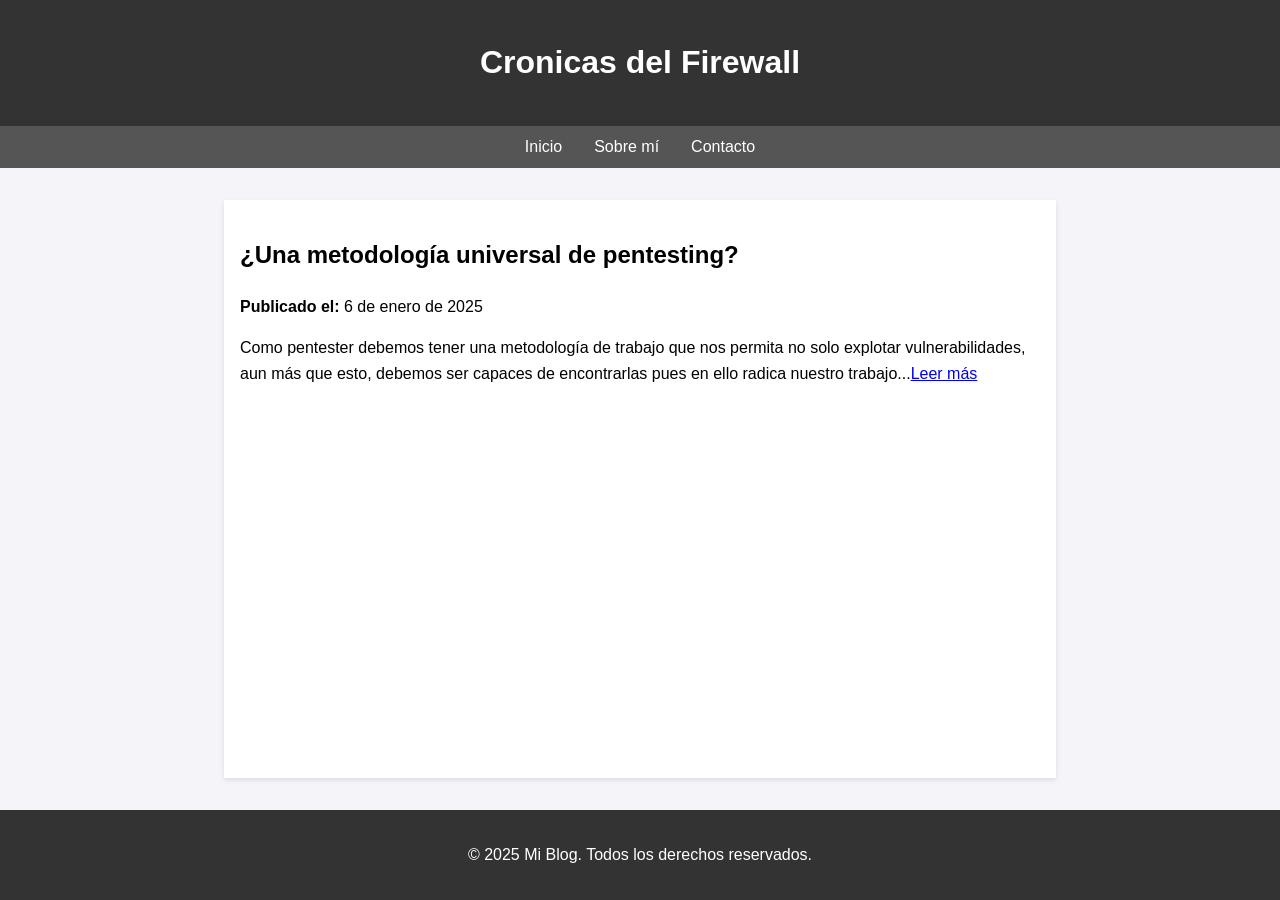
==== commit 49ca1677: "Create index.html Creacion" ====
--- a/index.html
+++ b/index.html
@@ -1,700 +1,76 @@
-<html><head><meta http-equiv="Content-Type" content="text/html; charset=utf-8"/><title>WriteUp Horizontall</title><style>
-/* cspell:disable-file */
-/* webkit printing magic: print all background colors */
-html {
-	-webkit-print-color-adjust: exact;
-}
-* {
-	box-sizing: border-box;
-	-webkit-print-color-adjust: exact;
-}
-
-html,
-body {
-	margin: 0;
-	padding: 0;
-}
-@media only screen {
-	body {
-		margin: 2em auto;
-		max-width: 900px;
-		color: rgb(55, 53, 47);
-	}
-}
-
-body {
-	line-height: 1.5;
-	white-space: pre-wrap;
-}
-
-a,
-a.visited {
-	color: inherit;
-	text-decoration: underline;
-}
-
-.pdf-relative-link-path {
-	font-size: 80%;
-	color: #444;
-}
-
-h1,
-h2,
-h3 {
-	letter-spacing: -0.01em;
-	line-height: 1.2;
-	font-weight: 600;
-	margin-bottom: 0;
-}
-
-.page-title {
-	font-size: 2.5rem;
-	font-weight: 700;
-	margin-top: 0;
-	margin-bottom: 0.75em;
-}
-
-h1 {
-	font-size: 1.875rem;
-	margin-top: 1.875rem;
-}
-
-h2 {
-	font-size: 1.5rem;
-	margin-top: 1.5rem;
-}
-
-h3 {
-	font-size: 1.25rem;
-	margin-top: 1.25rem;
-}
-
-.source {
-	border: 1px solid #ddd;
-	border-radius: 3px;
-	padding: 1.5em;
-	word-break: break-all;
-}
-
-.callout {
-	border-radius: 3px;
-	padding: 1rem;
-}
-
-figure {
-	margin: 1.25em 0;
-	page-break-inside: avoid;
-}
-
-figcaption {
-	opacity: 0.5;
-	font-size: 85%;
-	margin-top: 0.5em;
-}
-
-mark {
-	background-color: transparent;
-}
-
-.indented {
-	padding-left: 1.5em;
-}
-
-hr {
-	background: transparent;
-	display: block;
-	width: 100%;
-	height: 1px;
-	visibility: visible;
-	border: none;
-	border-bottom: 1px solid rgba(55, 53, 47, 0.09);
-}
-
-img {
-	max-width: 100%;
-}
-
-@media only print {
-	img {
-		max-height: 100vh;
-		object-fit: contain;
-	}
-}
-
-@page {
-	margin: 1in;
-}
-
-.collection-content {
-	font-size: 0.875rem;
-}
-
-.column-list {
-	display: flex;
-	justify-content: space-between;
-}
-
-.column {
-	padding: 0 1em;
-}
-
-.column:first-child {
-	padding-left: 0;
-}
-
-.column:last-child {
-	padding-right: 0;
-}
-
-.table_of_contents-item {
-	display: block;
-	font-size: 0.875rem;
-	line-height: 1.3;
-	padding: 0.125rem;
-}
-
-.table_of_contents-indent-1 {
-	margin-left: 1.5rem;
-}
-
-.table_of_contents-indent-2 {
-	margin-left: 3rem;
-}
-
-.table_of_contents-indent-3 {
-	margin-left: 4.5rem;
-}
-
-.table_of_contents-link {
-	text-decoration: none;
-	opacity: 0.7;
-	border-bottom: 1px solid rgba(55, 53, 47, 0.18);
-}
-
-table,
-th,
-td {
-	border: 1px solid rgba(55, 53, 47, 0.09);
-	border-collapse: collapse;
-}
-
-table {
-	border-left: none;
-	border-right: none;
-}
-
-th,
-td {
-	font-weight: normal;
-	padding: 0.25em 0.5em;
-	line-height: 1.5;
-	min-height: 1.5em;
-	text-align: left;
-}
-
-th {
-	color: rgba(55, 53, 47, 0.6);
-}
-
-ol,
-ul {
-	margin: 0;
-	margin-block-start: 0.6em;
-	margin-block-end: 0.6em;
-}
-
-li > ol:first-child,
-li > ul:first-child {
-	margin-block-start: 0.6em;
-}
-
-ul > li {
-	list-style: disc;
-}
-
-ul.to-do-list {
-	padding-inline-start: 0;
-}
-
-ul.to-do-list > li {
-	list-style: none;
-}
-
-.to-do-children-checked {
-	text-decoration: line-through;
-	opacity: 0.375;
-}
-
-ul.toggle > li {
-	list-style: none;
-}
-
-ul {
-	padding-inline-start: 1.7em;
-}
-
-ul > li {
-	padding-left: 0.1em;
-}
-
-ol {
-	padding-inline-start: 1.6em;
-}
-
-ol > li {
-	padding-left: 0.2em;
-}
-
-.mono ol {
-	padding-inline-start: 2em;
-}
-
-.mono ol > li {
-	text-indent: -0.4em;
-}
-
-.toggle {
-	padding-inline-start: 0em;
-	list-style-type: none;
-}
-
-/* Indent toggle children */
-.toggle > li > details {
-	padding-left: 1.7em;
-}
-
-.toggle > li > details > summary {
-	margin-left: -1.1em;
-}
-
-.selected-value {
-	display: inline-block;
-	padding: 0 0.5em;
-	background: rgba(206, 205, 202, 0.5);
-	border-radius: 3px;
-	margin-right: 0.5em;
-	margin-top: 0.3em;
-	margin-bottom: 0.3em;
-	white-space: nowrap;
-}
-
-.collection-title {
-	display: inline-block;
-	margin-right: 1em;
-}
-
-.page-description {
-    margin-bottom: 2em;
-}
-
-.simple-table {
-	margin-top: 1em;
-	font-size: 0.875rem;
-	empty-cells: show;
-}
-.simple-table td {
-	height: 29px;
-	min-width: 120px;
-}
-
-.simple-table th {
-	height: 29px;
-	min-width: 120px;
-}
-
-.simple-table-header-color {
-	background: rgb(247, 246, 243);
-	color: black;
-}
-.simple-table-header {
-	font-weight: 500;
-}
-
-time {
-	opacity: 0.5;
-}
-
-.icon {
-	display: inline-block;
-	max-width: 1.2em;
-	max-height: 1.2em;
-	text-decoration: none;
-	vertical-align: text-bottom;
-	margin-right: 0.5em;
-}
-
-img.icon {
-	border-radius: 3px;
-}
-
-.user-icon {
-	width: 1.5em;
-	height: 1.5em;
-	border-radius: 100%;
-	margin-right: 0.5rem;
-}
-
-.user-icon-inner {
-	font-size: 0.8em;
-}
-
-.text-icon {
-	border: 1px solid #000;
-	text-align: center;
-}
-
-.page-cover-image {
-	display: block;
-	object-fit: cover;
-	width: 100%;
-	max-height: 30vh;
-}
-
-.page-header-icon {
-	font-size: 3rem;
-	margin-bottom: 1rem;
-}
-
-.page-header-icon-with-cover {
-	margin-top: -0.72em;
-	margin-left: 0.07em;
-}
-
-.page-header-icon img {
-	border-radius: 3px;
-}
-
-.link-to-page {
-	margin: 1em 0;
-	padding: 0;
-	border: none;
-	font-weight: 500;
-}
-
-p > .user {
-	opacity: 0.5;
-}
-
-td > .user,
-td > time {
-	white-space: nowrap;
-}
-
-input[type="checkbox"] {
-	transform: scale(1.5);
-	margin-right: 0.6em;
-	vertical-align: middle;
-}
-
-p {
-	margin-top: 0.5em;
-	margin-bottom: 0.5em;
-}
-
-.image {
-	border: none;
-	margin: 1.5em 0;
-	padding: 0;
-	border-radius: 0;
-	text-align: center;
-}
-
-.code,
-code {
-	background: rgba(135, 131, 120, 0.15);
-	border-radius: 3px;
-	padding: 0.2em 0.4em;
-	border-radius: 3px;
-	font-size: 85%;
-	tab-size: 2;
-}
-
-code {
-	color: #eb5757;
-}
-
-.code {
-	padding: 1.5em 1em;
-}
-
-.code-wrap {
-	white-space: pre-wrap;
-	word-break: break-all;
-}
-
-.code > code {
-	background: none;
-	padding: 0;
-	font-size: 100%;
-	color: inherit;
-}
-
-blockquote {
-	font-size: 1.25em;
-	margin: 1em 0;
-	padding-left: 1em;
-	border-left: 3px solid rgb(55, 53, 47);
-}
-
-.bookmark {
-	text-decoration: none;
-	max-height: 8em;
-	padding: 0;
-	display: flex;
-	width: 100%;
-	align-items: stretch;
-}
-
-.bookmark-title {
-	font-size: 0.85em;
-	overflow: hidden;
-	text-overflow: ellipsis;
-	height: 1.75em;
-	white-space: nowrap;
-}
-
-.bookmark-text {
-	display: flex;
-	flex-direction: column;
-}
-
-.bookmark-info {
-	flex: 4 1 180px;
-	padding: 12px 14px 14px;
-	display: flex;
-	flex-direction: column;
-	justify-content: space-between;
-}
-
-.bookmark-image {
-	width: 33%;
-	flex: 1 1 180px;
-	display: block;
-	position: relative;
-	object-fit: cover;
-	border-radius: 1px;
-}
-
-.bookmark-description {
-	color: rgba(55, 53, 47, 0.6);
-	font-size: 0.75em;
-	overflow: hidden;
-	max-height: 4.5em;
-	word-break: break-word;
-}
-
-.bookmark-href {
-	font-size: 0.75em;
-	margin-top: 0.25em;
-}
-
-.sans { font-family: ui-sans-serif, -apple-system, BlinkMacSystemFont, "Segoe UI", Helvetica, "Apple Color Emoji", Arial, sans-serif, "Segoe UI Emoji", "Segoe UI Symbol"; }
-.code { font-family: "SFMono-Regular", Menlo, Consolas, "PT Mono", "Liberation Mono", Courier, monospace; }
-.serif { font-family: Lyon-Text, Georgia, ui-serif, serif; }
-.mono { font-family: iawriter-mono, Nitti, Menlo, Courier, monospace; }
-.pdf .sans { font-family: Inter, ui-sans-serif, -apple-system, BlinkMacSystemFont, "Segoe UI", Helvetica, "Apple Color Emoji", Arial, sans-serif, "Segoe UI Emoji", "Segoe UI Symbol", 'Twemoji', 'Noto Color Emoji', 'Noto Sans CJK JP'; }
-.pdf:lang(zh-CN) .sans { font-family: Inter, ui-sans-serif, -apple-system, BlinkMacSystemFont, "Segoe UI", Helvetica, "Apple Color Emoji", Arial, sans-serif, "Segoe UI Emoji", "Segoe UI Symbol", 'Twemoji', 'Noto Color Emoji', 'Noto Sans CJK SC'; }
-.pdf:lang(zh-TW) .sans { font-family: Inter, ui-sans-serif, -apple-system, BlinkMacSystemFont, "Segoe UI", Helvetica, "Apple Color Emoji", Arial, sans-serif, "Segoe UI Emoji", "Segoe UI Symbol", 'Twemoji', 'Noto Color Emoji', 'Noto Sans CJK TC'; }
-.pdf:lang(ko-KR) .sans { font-family: Inter, ui-sans-serif, -apple-system, BlinkMacSystemFont, "Segoe UI", Helvetica, "Apple Color Emoji", Arial, sans-serif, "Segoe UI Emoji", "Segoe UI Symbol", 'Twemoji', 'Noto Color Emoji', 'Noto Sans CJK KR'; }
-.pdf .code { font-family: Source Code Pro, "SFMono-Regular", Menlo, Consolas, "PT Mono", "Liberation Mono", Courier, monospace, 'Twemoji', 'Noto Color Emoji', 'Noto Sans Mono CJK JP'; }
-.pdf:lang(zh-CN) .code { font-family: Source Code Pro, "SFMono-Regular", Menlo, Consolas, "PT Mono", "Liberation Mono", Courier, monospace, 'Twemoji', 'Noto Color Emoji', 'Noto Sans Mono CJK SC'; }
-.pdf:lang(zh-TW) .code { font-family: Source Code Pro, "SFMono-Regular", Menlo, Consolas, "PT Mono", "Liberation Mono", Courier, monospace, 'Twemoji', 'Noto Color Emoji', 'Noto Sans Mono CJK TC'; }
-.pdf:lang(ko-KR) .code { font-family: Source Code Pro, "SFMono-Regular", Menlo, Consolas, "PT Mono", "Liberation Mono", Courier, monospace, 'Twemoji', 'Noto Color Emoji', 'Noto Sans Mono CJK KR'; }
-.pdf .serif { font-family: PT Serif, Lyon-Text, Georgia, ui-serif, serif, 'Twemoji', 'Noto Color Emoji', 'Noto Serif CJK JP'; }
-.pdf:lang(zh-CN) .serif { font-family: PT Serif, Lyon-Text, Georgia, ui-serif, serif, 'Twemoji', 'Noto Color Emoji', 'Noto Serif CJK SC'; }
-.pdf:lang(zh-TW) .serif { font-family: PT Serif, Lyon-Text, Georgia, ui-serif, serif, 'Twemoji', 'Noto Color Emoji', 'Noto Serif CJK TC'; }
-.pdf:lang(ko-KR) .serif { font-family: PT Serif, Lyon-Text, Georgia, ui-serif, serif, 'Twemoji', 'Noto Color Emoji', 'Noto Serif CJK KR'; }
-.pdf .mono { font-family: PT Mono, iawriter-mono, Nitti, Menlo, Courier, monospace, 'Twemoji', 'Noto Color Emoji', 'Noto Sans Mono CJK JP'; }
-.pdf:lang(zh-CN) .mono { font-family: PT Mono, iawriter-mono, Nitti, Menlo, Courier, monospace, 'Twemoji', 'Noto Color Emoji', 'Noto Sans Mono CJK SC'; }
-.pdf:lang(zh-TW) .mono { font-family: PT Mono, iawriter-mono, Nitti, Menlo, Courier, monospace, 'Twemoji', 'Noto Color Emoji', 'Noto Sans Mono CJK TC'; }
-.pdf:lang(ko-KR) .mono { font-family: PT Mono, iawriter-mono, Nitti, Menlo, Courier, monospace, 'Twemoji', 'Noto Color Emoji', 'Noto Sans Mono CJK KR'; }
-.highlight-default {
-	color: rgba(55, 53, 47, 1);
-}
-.highlight-gray {
-	color: rgba(120, 119, 116, 1);
-	fill: rgba(120, 119, 116, 1);
-}
-.highlight-brown {
-	color: rgba(159, 107, 83, 1);
-	fill: rgba(159, 107, 83, 1);
-}
-.highlight-orange {
-	color: rgba(217, 115, 13, 1);
-	fill: rgba(217, 115, 13, 1);
-}
-.highlight-yellow {
-	color: rgba(203, 145, 47, 1);
-	fill: rgba(203, 145, 47, 1);
-}
-.highlight-teal {
-	color: rgba(68, 131, 97, 1);
-	fill: rgba(68, 131, 97, 1);
-}
-.highlight-blue {
-	color: rgba(51, 126, 169, 1);
-	fill: rgba(51, 126, 169, 1);
-}
-.highlight-purple {
-	color: rgba(144, 101, 176, 1);
-	fill: rgba(144, 101, 176, 1);
-}
-.highlight-pink {
-	color: rgba(193, 76, 138, 1);
-	fill: rgba(193, 76, 138, 1);
-}
-.highlight-red {
-	color: rgba(212, 76, 71, 1);
-	fill: rgba(212, 76, 71, 1);
-}
-.highlight-gray_background {
-	background: rgba(241, 241, 239, 1);
-}
-.highlight-brown_background {
-	background: rgba(244, 238, 238, 1);
-}
-.highlight-orange_background {
-	background: rgba(251, 236, 221, 1);
-}
-.highlight-yellow_background {
-	background: rgba(251, 243, 219, 1);
-}
-.highlight-teal_background {
-	background: rgba(237, 243, 236, 1);
-}
-.highlight-blue_background {
-	background: rgba(231, 243, 248, 1);
-}
-.highlight-purple_background {
-	background: rgba(244, 240, 247, 0.8);
-}
-.highlight-pink_background {
-	background: rgba(249, 238, 243, 0.8);
-}
-.highlight-red_background {
-	background: rgba(253, 235, 236, 1);
-}
-.block-color-default {
-	color: inherit;
-	fill: inherit;
-}
-.block-color-gray {
-	color: rgba(120, 119, 116, 1);
-	fill: rgba(120, 119, 116, 1);
-}
-.block-color-brown {
-	color: rgba(159, 107, 83, 1);
-	fill: rgba(159, 107, 83, 1);
-}
-.block-color-orange {
-	color: rgba(217, 115, 13, 1);
-	fill: rgba(217, 115, 13, 1);
-}
-.block-color-yellow {
-	color: rgba(203, 145, 47, 1);
-	fill: rgba(203, 145, 47, 1);
-}
-.block-color-teal {
-	color: rgba(68, 131, 97, 1);
-	fill: rgba(68, 131, 97, 1);
-}
-.block-color-blue {
-	color: rgba(51, 126, 169, 1);
-	fill: rgba(51, 126, 169, 1);
-}
-.block-color-purple {
-	color: rgba(144, 101, 176, 1);
-	fill: rgba(144, 101, 176, 1);
-}
-.block-color-pink {
-	color: rgba(193, 76, 138, 1);
-	fill: rgba(193, 76, 138, 1);
-}
-.block-color-red {
-	color: rgba(212, 76, 71, 1);
-	fill: rgba(212, 76, 71, 1);
-}
-.block-color-gray_background {
-	background: rgba(241, 241, 239, 1);
-}
-.block-color-brown_background {
-	background: rgba(244, 238, 238, 1);
-}
-.block-color-orange_background {
-	background: rgba(251, 236, 221, 1);
-}
-.block-color-yellow_background {
-	background: rgba(251, 243, 219, 1);
-}
-.block-color-teal_background {
-	background: rgba(237, 243, 236, 1);
-}
-.block-color-blue_background {
-	background: rgba(231, 243, 248, 1);
-}
-.block-color-purple_background {
-	background: rgba(244, 240, 247, 0.8);
-}
-.block-color-pink_background {
-	background: rgba(249, 238, 243, 0.8);
-}
-.block-color-red_background {
-	background: rgba(253, 235, 236, 1);
-}
-.select-value-color-interactiveBlue { background-color: rgba(35, 131, 226, .07); }
-.select-value-color-pink { background-color: rgba(245, 224, 233, 1); }
-.select-value-color-purple { background-color: rgba(232, 222, 238, 1); }
-.select-value-color-green { background-color: rgba(219, 237, 219, 1); }
-.select-value-color-gray { background-color: rgba(227, 226, 224, 1); }
-.select-value-color-translucentGray { background-color: rgba(255, 255, 255, 0.0375); }
-.select-value-color-orange { background-color: rgba(250, 222, 201, 1); }
-.select-value-color-brown { background-color: rgba(238, 224, 218, 1); }
-.select-value-color-red { background-color: rgba(255, 226, 221, 1); }
-.select-value-color-yellow { background-color: rgba(253, 236, 200, 1); }
-.select-value-color-blue { background-color: rgba(211, 229, 239, 1); }
-.select-value-color-pageGlass { background-color: undefined; }
-.select-value-color-washGlass { background-color: undefined; }
-
-.checkbox {
-	display: inline-flex;
-	vertical-align: text-bottom;
-	width: 16;
-	height: 16;
-	background-size: 16px;
-	margin-left: 2px;
-	margin-right: 5px;
-}
-
-.checkbox-on {
-	background-image: url("data:image/svg+xml;charset=UTF-8,%3Csvg%20width%3D%2216%22%20height%3D%2216%22%20viewBox%3D%220%200%2016%2016%22%20fill%3D%22none%22%20xmlns%3D%22http%3A%2F%2Fwww.w3.org%2F2000%2Fsvg%22%3E%0A%3Crect%20width%3D%2216%22%20height%3D%2216%22%20fill%3D%22%2358A9D7%22%2F%3E%0A%3Cpath%20d%3D%22M6.71429%2012.2852L14%204.9995L12.7143%203.71436L6.71429%209.71378L3.28571%206.2831L2%207.57092L6.71429%2012.2852Z%22%20fill%3D%22white%22%2F%3E%0A%3C%2Fsvg%3E");
-}
-
-.checkbox-off {
-	background-image: url("data:image/svg+xml;charset=UTF-8,%3Csvg%20width%3D%2216%22%20height%3D%2216%22%20viewBox%3D%220%200%2016%2016%22%20fill%3D%22none%22%20xmlns%3D%22http%3A%2F%2Fwww.w3.org%2F2000%2Fsvg%22%3E%0A%3Crect%20x%3D%220.75%22%20y%3D%220.75%22%20width%3D%2214.5%22%20height%3D%2214.5%22%20fill%3D%22white%22%20stroke%3D%22%2336352F%22%20stroke-width%3D%221.5%22%2F%3E%0A%3C%2Fsvg%3E");
-}
-	
-</style></head><body><article id="cbd8d8a9-999d-4a3b-8aec-86f3261aeac8" class="page sans"><header><h1 class="page-title">WriteUp Horizontall</h1><p class="page-description"></p></header><div class="page-body"><p id="1c8ad881-6531-407d-ba2a-f7ac97aa5c33" class="">
-</p><p id="d6092e0b-91fc-42fa-a912-787830333a3a" class="">Horizontall es una máquina Linux de fácil dificultad donde solo están expuestos los servicios HTTP y SSH. La enumeración del sitio web revela que está construido utilizando el marco Vue JS. Al revisar el código fuente del archivo Javascript, se descubre un nuevo host virtual. Este host contiene el &quot;Strapi Headless CMS&quot;, que es vulnerable a dos CVE, lo que permite a posibles atacantes obtener la ejecución remota de código en el sistema como usuario de &quot;strapi&quot;. Luego, después de enumerar los servicios que escuchan solo en el host local de la máquina remota, se descubre una instancia de Laravel. Para acceder al puerto en el que escucha Laravel, se utiliza un túnel SSH. El marco Laravel instalado está desactualizado y se ejecuta en modo de depuración. Se puede explotar otro CVE para obtener la ejecución remota de código a través de Laravel como &quot;root&quot;.</p><p id="f21e719c-5458-4abb-965d-ee740f64b7de" class="">
-</p><table id="de32ebbe-b652-4092-ae3c-66df1715a178" class="simple-table"><tbody><tr id="f9a93c2c-8e1c-4303-891c-20ea93d8a873"><td id="\FtK" class=""><strong>Información</strong></td><td id="Jgda" class="" style="width:405.3625183105469px">Horizontall</td></tr><tr id="acc46ca7-e015-4f82-84c8-59df0f2dc1e1"><td id="\FtK" class=""><strong>Categorías</strong></td><td id="Jgda" class="" style="width:405.3625183105469px">Evaluación de vulnerabilidad</td></tr><tr id="65784214-19a8-4220-9b14-a754cf491ad2"><td id="\FtK" class="">Á<strong>rea de interés</strong></td><td id="Jgda" class="" style="width:405.3625183105469px">Análisis de código fuente
-Software obsoleto</td></tr><tr id="9a218b67-61ba-440a-8810-3ad61abdfc55"><td id="\FtK" class=""><strong>Lenguajes</strong></td><td id="Jgda" class="" style="width:405.3625183105469px">javascript</td></tr></tbody></table><h2 id="53741d16-5f7e-45f4-a955-c679fa84aceb" class="">Matriz de la máquina</h2><figure id="1fb04cd9-7561-4662-8669-85401a1effb7" class="image"><a href="WriteUp%20Horizontall%20cbd8d8a9999d4a3b8aec86f3261aeac8/Untitled.png"><img style="width:487px" src="WriteUp%20Horizontall%20cbd8d8a9999d4a3b8aec86f3261aeac8/Untitled.png"/></a></figure><h2 id="0349b47f-4767-4de0-8193-38b8bd506ccb" class="">Enumeración</h2><p id="cfc9511d-cc6b-492b-b63c-bd3fe9859d9f" class="">Iniciamos con un escaneo </p><p id="edb20603-24bf-4746-b5ea-a4baa0cdd87e" class="">sudo nmap -sS --min-rate 5000 -p- --open -n -Pn 10.129.114.150 -oG allPorts</p><p id="792653ae-a3b6-424d-85a0-11ccc05e4cc9" class="">
-</p><p id="bdd23938-c702-4194-b920-5410e9407158" class=""><strong>-sS</strong>: Para el análisis de puertos TCP SYN</p><p id="d9d5de4d-91f6-4f29-aeb6-3e8d94186736" class=""><strong>—min-rate</strong>: para que envié 5000 paquetes por segundo (En esta ocasión usamos esta opción           dado que estamos en un entorno controlado)</p><p id="3e9800f5-b6c7-4b1d-a984-51882c986e88" class=""><strong>-p-</strong> : Nos analiza todo el rango de puerto, los 65536 puertos.</p><p id="0c5995a1-f833-423a-85c5-2db92859cf99" class=""><strong>-n</strong> : Para que nos quite la resolución DNS</p><p id="8af3e583-1cc7-47ed-a4ad-d25464f54bcb" class=""><strong>-Pn</strong>: Deshabilita la detección de host</p><p id="4f6dfb71-b54a-4e30-aae6-667d2211067d" class="">Todo esto lo vamos a pasar al fichero allPorts en formato Grepeable, pues se van a extraer los puertos para su análisis en versiones de puertos y servicios, esto lo haremos con la utilidad de S4vitar extractPorts.</p><p id="3f1454e9-46bb-4d60-b131-859cc785487e" class="">Extraemos y hacemos un escaneo con más profundidad con los puertos encontrados </p><figure id="7557fd98-5e38-4e67-b70c-c45d40b9e5e5" class="image"><a href="WriteUp%20Horizontall%20cbd8d8a9999d4a3b8aec86f3261aeac8/Untitled%201.png"><img style="width:1289px" src="WriteUp%20Horizontall%20cbd8d8a9999d4a3b8aec86f3261aeac8/Untitled%201.png"/></a></figure><p id="fe32a7bc-2249-4ac0-9cda-237ca38affeb" class="">
-</p><p id="33cf5803-6ccc-4ad0-b992-9cacdaefc295" class="">sudo nmap -sCV -p 22,80 10.129.115.107 -vvv -oN Targeted</p><p id="925ba48b-2c7b-475d-ad30-2e0fe99a42bd" class="">
-</p><figure id="7102126b-bd4c-47e1-b6e3-ffe54a19e4c2" class="image"><a href="WriteUp%20Horizontall%20cbd8d8a9999d4a3b8aec86f3261aeac8/Untitled%202.png"><img style="width:1193px" src="WriteUp%20Horizontall%20cbd8d8a9999d4a3b8aec86f3261aeac8/Untitled%202.png"/></a></figure><p id="1694cb9d-437b-4566-a699-5361a9e6172a" class="">Podemos ver que tenemos el puerto 22 y 80 abierto, con esto podemos hacer un escaneo de tecnologías, a demás podemos ver en la salida del puerto 80 el nombre de dominio <strong>http://horizontall.htb</strong></p><p id="0845cbd1-82e3-429d-ac06-84240aeee036" class="">Esto es importante ya que al momento de querer escanear no pude ya que no se conocía el host, así que tuve que agregar la información a mi archivo hosts </p><figure id="df128c90-c143-48a5-8387-9e4d84dbc1e9" class="image"><a href="WriteUp%20Horizontall%20cbd8d8a9999d4a3b8aec86f3261aeac8/Untitled%203.png"><img style="width:729px" src="WriteUp%20Horizontall%20cbd8d8a9999d4a3b8aec86f3261aeac8/Untitled%203.png"/></a></figure><p id="0b55914b-417a-41b8-8972-25a42d7172fe" class="">
-</p><p id="c2a652f8-11ae-40a6-90f7-06529187f809" class="">Una vez echo esto pude hacer un escaneo de tecnologías, pero lamentablemente no hay nada que me pueda ayudar a pwnear la maquina </p><p id="f0e462ef-ecb4-4cbf-9b27-8da68e73a41f" class=""><strong>whatweb -v http://horizontall.htb/ &gt; scanWeb</strong></p><figure id="fa127eaf-c194-412b-b515-d1c76815114d" class="image"><a href="WriteUp%20Horizontall%20cbd8d8a9999d4a3b8aec86f3261aeac8/Untitled%204.png"><img style="width:1100px" src="WriteUp%20Horizontall%20cbd8d8a9999d4a3b8aec86f3261aeac8/Untitled%204.png"/></a></figure><p id="b3b26044-0825-4e1b-ab34-3dabb03c3b2b" class="">La enumeración continua con un fuzzing de directorios y un fuzzing a subdominios, podría ser ya que tenemos un nombre de dominio </p><p id="ab8d1d1d-fcd8-42dd-8c31-7ac4d776fe64" class=""><strong>sudo gobuster dns -d www.horizontall.htb -w /usr/share/wordlists/seclists/Discovery/DNS/bitquark-subdomains-top100000.txt -t 100</strong></p><p id="6d9a7731-fdba-4ce7-bf47-98d207ac3188" class="">Sin embargo a la hora de hacer la enumeración dns no obtenemos nada, que pena </p><figure id="3205a6e0-ec34-466d-b044-a8bb7dbc8ead" class="image"><a href="WriteUp%20Horizontall%20cbd8d8a9999d4a3b8aec86f3261aeac8/Untitled%205.png"><img style="width:1225px" src="WriteUp%20Horizontall%20cbd8d8a9999d4a3b8aec86f3261aeac8/Untitled%205.png"/></a></figure><p id="9fd481df-f0f7-449d-91a8-bc33c010db89" class="">
-</p><p id="1ac58ab8-4362-417e-8703-02aaebb3d64e" class="">Hagamos el fuzzing de directorios a ver que tal </p><p id="95cd9f89-be13-40c4-aadc-53f94ba0978c" class=""><strong>sudo gobuster dir -u http://horizontall.htb -w /usr/share/wordlists/dirbuster/directory-list-2.3-small.txt -t 100</strong></p><figure id="6c99c707-cd7c-4382-bf1f-3e7af1510fc1" class="image"><a href="WriteUp%20Horizontall%20cbd8d8a9999d4a3b8aec86f3261aeac8/Untitled%206.png"><img style="width:1000px" src="WriteUp%20Horizontall%20cbd8d8a9999d4a3b8aec86f3261aeac8/Untitled%206.png"/></a></figure><p id="174621c2-c869-4ac9-ab69-6f5b800a3249" class="">Esta vez si tenemos algo de información aunque no suficientes pues esos directorios no son visibles, que pena de nuevo, seguiremos enumerando, pero toca visitar la web a ver que tal </p><p id="9a1cad6b-bf41-432c-93e0-0bfc03a1654b" class="">
-</p><p id="e85eac6a-61fc-4efb-9397-d719aef81522" class="">La pagina no muestra mucho y no tiene enlaces </p><figure id="e45b28a5-2b68-4f31-b88e-689d464f0fbc" class="image"><a href="WriteUp%20Horizontall%20cbd8d8a9999d4a3b8aec86f3261aeac8/Untitled%207.png"><img style="width:1911px" src="WriteUp%20Horizontall%20cbd8d8a9999d4a3b8aec86f3261aeac8/Untitled%207.png"/></a></figure><p id="855ff03f-0768-4170-ae30-4871c64faa6e" class="">Hay un pequeño formulario de contacto al final de la misma, intente enviar información pero en realidad no envía nada </p><figure id="71b4421f-9c03-4ec3-b143-cb82a598762b" class="image"><a href="WriteUp%20Horizontall%20cbd8d8a9999d4a3b8aec86f3261aeac8/Untitled%208.png"><img style="width:2266px" src="WriteUp%20Horizontall%20cbd8d8a9999d4a3b8aec86f3261aeac8/Untitled%208.png"/></a></figure><h2 id="309cc770-0c66-4528-ad78-77e24c2c3d86" class="">Punto de apoyo inicial</h2><p id="7f1e5f17-0ca3-415b-b045-11e74123ca3d" class="">Este punto es critico ya que me quede atorado un buen rato, hasta que hice lo que siempre hago en entornos reales, jugar con la consola del programador</p><p id="dcc8dd9f-9a5e-4e32-a38c-83c7cb5f1044" class="">Viendo las peticiones que hace el servidor hubo dos cosas que me llamaron la atención: <strong>app.c68eb462.js</strong> y <strong>chunk-vendors.0e02b89e.js</strong></p><figure id="28e9c19a-7c55-4017-82e2-ed8714b562e6" class="image"><a href="WriteUp%20Horizontall%20cbd8d8a9999d4a3b8aec86f3261aeac8/Untitled%209.png"><img style="width:2115px" src="WriteUp%20Horizontall%20cbd8d8a9999d4a3b8aec86f3261aeac8/Untitled%209.png"/></a></figure><p id="4dc65ae2-48ba-4383-b9ff-a908dd6f0cc6" class="">
-</p><p id="dd927bb8-14e8-4cc6-bbe7-97d2eb4e2f2c" class="">Cuando continuo al depurador me doy cuenta que lo mismo que me llamo la atención están aquí, sin embargo <strong>chunk-vendors.0e02b89e.js </strong>no tiene algo interesante todo viene en texto plano y no encuentro algo que me sea útil</p><p id="ec1144ec-f348-4d12-95aa-03afa6efc1c4" class="">Por otro lado <strong>app.c68eb462.js </strong>si lo encuentro útil ya que para empezar por que esta ofuscado, si no tuviera algo que valga la pena ocultar no estaría oculto, ¿No? ¿Tu que piensas? </p><figure id="7a1d9e3f-bb8a-4223-a9ce-4cbc0587198e" class="image"><a href="WriteUp%20Horizontall%20cbd8d8a9999d4a3b8aec86f3261aeac8/Untitled%2010.png"><img style="width:1287px" src="WriteUp%20Horizontall%20cbd8d8a9999d4a3b8aec86f3261aeac8/Untitled%2010.png"/></a></figure><p id="2f825cc5-9476-4f2c-b39b-933d43ce7dca" class="">Si así es, así se ve algo ofuscado, llevemos esto a un desofuscador elegí este de <a href="https://deobfuscate.io/">aquí</a> y realice la desofuscación </p><figure id="441a3820-4ed1-40b1-8d56-2cd1a5bdf4fe" class="image"><a href="WriteUp%20Horizontall%20cbd8d8a9999d4a3b8aec86f3261aeac8/Untitled%2011.png"><img style="width:1257px" src="WriteUp%20Horizontall%20cbd8d8a9999d4a3b8aec86f3261aeac8/Untitled%2011.png"/></a></figure><p id="2c62ca59-b83f-4fc2-9510-a68b416eb6d0" class="">Para mayor comodidad llevé esto a un editor de textos, créeme es más cómodo, es mucho código tomate tu tiempo, cuando estuve leyendo el código pude notar esto </p><figure id="613df045-a42f-4870-af7e-74a5a57e2eda" class="image"><a href="WriteUp%20Horizontall%20cbd8d8a9999d4a3b8aec86f3261aeac8/Untitled%2012.png"><img style="width:718px" src="WriteUp%20Horizontall%20cbd8d8a9999d4a3b8aec86f3261aeac8/Untitled%2012.png"/></a></figure><p id="0101019e-1498-45f7-bbb8-5edfa666395b" class="">Así es, una llamada a un subdominio, siempre es bueno revisar todo lo que hay en la pagina o el servidor, en este caso fue vital ya que solo tenemos dos puertos abiertos y el fuzzing de directorios y dns con las listas y herramientas convencionales no descubrió nada, siempre debemos fijarnos en lo que ocurre tras bambalinas, así podemos tener todo el panorama completo </p><p id="b07ee511-cf5c-4fe4-8247-1fac05454035" class="">Teniendo esto en cuenta, ahora podemos agregar esto a nuestro archivo hosts y vemos que trae esto en el navegador </p><figure id="ba63eef3-762b-49a1-8f95-3905a30547c0" class="image"><a href="WriteUp%20Horizontall%20cbd8d8a9999d4a3b8aec86f3261aeac8/Untitled%2013.png"><img style="width:1126px" src="WriteUp%20Horizontall%20cbd8d8a9999d4a3b8aec86f3261aeac8/Untitled%2013.png"/></a></figure><p id="eb457b38-f53c-48af-98a0-be1515369bdc" class="">Si visitamos la pagina tal cual la encontramos nos encontramos un archivo JSON  </p><p id="9c0e821c-fdb3-42d7-9239-0f376d553ae6" class="">Y si visitamos la pagina sin el directorio solo tenemos un mensaje de bienvenida </p><figure id="5fb50f67-0154-4697-a807-f851ff4a7a15" class="image"><a href="WriteUp%20Horizontall%20cbd8d8a9999d4a3b8aec86f3261aeac8/Untitled%2014.png"><img style="width:995px" src="WriteUp%20Horizontall%20cbd8d8a9999d4a3b8aec86f3261aeac8/Untitled%2014.png"/></a></figure><p id="176d00f5-4329-4086-9c87-dbd89b7a8c8a" class="">Por lo que el siguiente paso o lo que se me ocurrió fue hacer un fuzzing de directorios </p><p id="9b6b6fcb-6fb7-4ec4-9b88-afecb1cb61fe" class=""><strong>sudo gobuster dir -u http://api-prod.horizontall.htb/ -w /usr/share/wordlists/dirbuster/directory-list-2.3-small.txt -t 100</strong></p><p id="5c1d57b9-21ca-4142-935c-81108d3d27be" class="">Lo cual ahora si nos revela información relevante, como primer instancia hay directorios que nos llaman la atención como admin, que pudiera ser un panel del administración o información hay que darle una visitada </p><figure id="1da504c6-d426-43af-8799-455a15326611" class="image"><a href="WriteUp%20Horizontall%20cbd8d8a9999d4a3b8aec86f3261aeac8/Untitled%2015.png"><img style="width:1170px" src="WriteUp%20Horizontall%20cbd8d8a9999d4a3b8aec86f3261aeac8/Untitled%2015.png"/></a></figure><p id="4934189c-110d-4d02-a74a-cc4a4e8a152e" class="">
-</p><p id="023e3474-4029-442d-96e6-70081ef9fc11" class="">Y en efecto es un panel de loggin para el administrador sin embargo no tenemos credenciales, intente buscar las credenciales predeterminadas pero no funcionaron las que encontre, entonces decidí por clásicos ataques, que tampoco dieron éxito </p><p id="79d91e64-ec39-4fa1-9c0f-c498e3a4a240" class="">
-</p><figure id="a9f21f31-76fb-4080-a280-e61896da6347" class="image"><a href="WriteUp%20Horizontall%20cbd8d8a9999d4a3b8aec86f3261aeac8/Untitled%2016.png"><img style="width:560px" src="WriteUp%20Horizontall%20cbd8d8a9999d4a3b8aec86f3261aeac8/Untitled%2016.png"/></a></figure><p id="bacb4988-f285-472c-9a2d-0db751d27102" class="">En esta parte como la enumeración con gobuster no nos arrojo mas información, decidí repetir el ejercicio anterior y ver que recursos que el servidor llama por detrás </p><p id="fe9a9a47-5074-4e03-9a3e-9558a4ce5840" class="">De esto me llamo la atención el archivo init, lo cual usualmente son archivos de configuración </p><figure id="57f09e5a-b046-41f3-8d6b-73dd00d4e0c7" class="image"><a href="WriteUp%20Horizontall%20cbd8d8a9999d4a3b8aec86f3261aeac8/Untitled%2017.png"><img style="width:1996px" src="WriteUp%20Horizontall%20cbd8d8a9999d4a3b8aec86f3261aeac8/Untitled%2017.png"/></a></figure><p id="ba74defe-6dac-41cc-88e7-069550591590" class="">Hay dos enlaces, tuve que visitar los dos, fue el segundo enlace el que me dio la información requerida, la versión de strapi </p><figure id="7e6e145c-6443-49f8-b61d-79e5e6478b51" class="image"><a href="WriteUp%20Horizontall%20cbd8d8a9999d4a3b8aec86f3261aeac8/Untitled%2018.png"><img style="width:833px" src="WriteUp%20Horizontall%20cbd8d8a9999d4a3b8aec86f3261aeac8/Untitled%2018.png"/></a></figure><p id="555afd9f-f27b-4989-8f43-ea4bf9bbe778" class="">
-</p><p id="de23b049-0805-4ca3-bbaa-ab9223fc7212" class="">Ya teniendo la versión del CMS pude hacer una búsqueda de vulnerabilidades y exploits </p><p id="7d61b924-d182-446f-a742-31de5903d22e" class="">Con esto a la mano encontré varios CVE que son </p><p id="3313d74e-776a-49c8-a634-d1283471ea52" class="">
-</p><ul id="6d9c3c8b-feb6-4ae2-9f41-ee366abe0a5f" class="bulleted-list"><li style="list-style-type:disc"><strong>CVE-2019-18818</strong><p id="bf28a9e6-af5f-4d71-9d5b-0c43b0da2380" class="">Esta vulnerabilidad maneja mal el restablecimiento de la contraseña en <strong>packages/strapi-admin/controller/Auth.js </strong>y <strong>packages/strapi-plugin-users-permissions/controllers/Auth.js </strong>esto nos permite cambiar la contraseña de un usuario de altos privilegios y asimismo garantizar el acceso no autorizado</p></li></ul><ul id="22c572d0-0ba5-466a-9a3f-241f665c3673" class="bulleted-list"><li style="list-style-type:disc"><strong>CVE-2019-19609</strong><p id="65ee4a9a-1771-4013-be2c-670431692d78" class="">Documentada tiempo después se encontró esta vulnerabilidad la cual permite la ejecución de código remoto , para la explotación de esta vulnerabilidad necesitamos el JSON Wen Token </p></li></ul><p id="d34f0f5d-44c7-4f80-b743-0662a3d8d9b8" class="">
-</p><p id="e17376ae-0cb7-4ab3-a92e-add90c1e6741" class="">En este sentido encontré dos diferentes exploits para la primer vulnerabilidad, el primero este de <a href="https://www.exploit-db.com/exploits/50237">aquí</a> sin embargo no es tan funcional, para que no pierdas tanto tiempo. </p><p id="42ed70b4-5186-405b-88e2-9f3cee8bd228" class="">
-</p><p id="889452a7-c90f-42f8-a7cf-e582ede87fe2" class="">Ambos exploits se complementan, por lo que use uso de este <a href="https://www.exploit-db.com/exploits/50239">exploit </a></p><p id="2f5122a4-090d-4abd-aa48-3dea4ad615d2" class="">la forma de  descargar estos archivos desde github es: </p><p id="32322f0c-440d-448e-957e-cf6838ab627a" class=""><strong>wget http://raw.githubusercontent.com/z9fr/CVE-2019-19609/main/exploit.py</strong></p><p id="3b5bba40-9e86-4385-bebf-56a0c20c0e1e" class="">Siempre te recomiendo usar el archivo crudo, si el exploit es de database, ahí mismo tiene la opción de descarga </p><p id="4299dfbd-5521-444c-ac5c-e43d34bf303d" class="">Su uso es meramente trivial</p><figure id="b5c9f7ea-975e-4cbc-955f-f8caf8718e86" class="image"><a href="WriteUp%20Horizontall%20cbd8d8a9999d4a3b8aec86f3261aeac8/Untitled%2019.png"><img style="width:1632px" src="WriteUp%20Horizontall%20cbd8d8a9999d4a3b8aec86f3261aeac8/Untitled%2019.png"/></a></figure><p id="b19f7c2c-3ca9-49b2-b92a-aa145bb75b6c" class="">
-</p><p id="3a86416b-c8c8-4f96-9640-97d101f1104a" class="">Esto es importante ya que esto nos arroja el JSON Web Token, que usaremos en el exploit de la CVE-2019-19609, ´para este exploit encontré una <a href="https://www.youtube.com/watch?v=alhZJmuUd2s&amp;feature=youtu.be&amp;themeRefresh=1">PoC</a> y también el enlace al exploit <a href="https://github.com/z9fr/CVE-2019-19609/tree/main">aquí </a></p><p id="88b8cdee-1272-42b9-a1ab-4e26b733ff3b" class="">Su uso al igual que el exploit pasado es trivial, el mismo video lo explica, ahora usando estos dos exploits nos permite obtener una shell sobre el sistema </p><figure id="70cc1abe-ee43-4037-85d3-d28250d2b50f" class="image"><a href="WriteUp%20Horizontall%20cbd8d8a9999d4a3b8aec86f3261aeac8/Untitled%2020.png"><img style="width:1902px" src="WriteUp%20Horizontall%20cbd8d8a9999d4a3b8aec86f3261aeac8/Untitled%2020.png"/></a></figure><p id="97d615cb-e761-46c6-bd5c-daf5c6f81f73" class="">
-</p><p id="ccc6da07-453f-4759-814e-6f8d267ff7a3" class="">Recuerda levantar un oyente para obtener la shell con <strong>rlwrap nc -nlvp 9001</strong></p><figure id="443de89d-c819-4ac5-8856-fb128dbd2651" class="image"><a href="WriteUp%20Horizontall%20cbd8d8a9999d4a3b8aec86f3261aeac8/Untitled%2021.png"><img style="width:931px" src="WriteUp%20Horizontall%20cbd8d8a9999d4a3b8aec86f3261aeac8/Untitled%2021.png"/></a></figure><p id="edd2e414-26a3-48e4-b47d-34b3a1a9d4de" class="">Ahora ya tenemos una shell del sistema </p><h2 id="74c97c5d-b7b6-48a4-b2c0-01fb9ad2fdc5" class="">Elevación de privilegios</h2><p id="5da2dcae-24b8-4ba4-9941-4849d57b4938" class="">
-</p><p id="2651d604-8dfb-41ac-a111-dda21e952402" class="">Para la elevación de privilegios, intente los clásicos comandos de enumeración, sin embargo no fueron de éxito, sin embargo encontré el directorio <strong>/opt/strapi. </strong>Cuando no encontré nada use el comando <strong>netstat -auntp </strong>que me permitió ver las comunicaciones internas del servidor, con lo que pude ver que el puerto 8000 se esta comunicando con algo, use <strong>curl</strong> para ver cada puerto local </p><figure id="3e14d286-b5f9-46d3-bf37-5f8ba979c46b" class="image" style="text-align:left"><a href="WriteUp%20Horizontall%20cbd8d8a9999d4a3b8aec86f3261aeac8/Untitled%2022.png"><img style="width:354px" src="WriteUp%20Horizontall%20cbd8d8a9999d4a3b8aec86f3261aeac8/Untitled%2022.png"/></a></figure><figure id="aab8f38f-fe48-4402-acfb-b543c35ce8e9" class="image"><a href="WriteUp%20Horizontall%20cbd8d8a9999d4a3b8aec86f3261aeac8/Untitled%2023.png"><img style="width:862px" src="WriteUp%20Horizontall%20cbd8d8a9999d4a3b8aec86f3261aeac8/Untitled%2023.png"/></a></figure><p id="4a0a6def-78c7-4cbc-a88d-21e8185c0c19" class=""><strong>curl 127.0.0.1:8000</strong></p><figure id="03fe09d0-5b3b-4fb4-ac99-3a10eab107b1" class="image"><a href="WriteUp%20Horizontall%20cbd8d8a9999d4a3b8aec86f3261aeac8/Untitled%2024.png"><img style="width:766px" src="WriteUp%20Horizontall%20cbd8d8a9999d4a3b8aec86f3261aeac8/Untitled%2024.png"/></a></figure><p id="e0e65224-e3e3-423a-8447-b8903d85e2eb" class="">Por lo que vemos es un servicio que usa Laravel v8, evidentemente jaja, con la información de la versión busquemos si hay algún exploit o vulnerabilidad para este servicio que tenemos </p><p id="5e00339d-1187-4826-b91c-08fb19a3bbfd" class="">Para esta versión de Laravel encontré el<strong> CVE-2021-3129 </strong>encontrarlo fue relativamente fácil, también me encontré con <a href="https://github.com/nth347/CVE-2021-3129_exploit">este</a> exploit público que me permitiría ejecutar código de forma remota</p><p id="3c5da25c-5302-4935-872c-34fdfcca2907" class="">Sin embargo, esto no podría funcionar así de fácil, en principio el servicio no esta expuesto al internet, pues en un principio no lo vimos cuando se hicieron los escaneos con nmap, se comunican  de forma interna, así que tendremos que hacer un reenvió de puertos (port forwarding)</p><h2 id="4f304dc6-87b4-4a22-a105-f46979372183" class="">Port forwarding</h2><p id="5d708133-3e30-4e87-8989-03193852b917" class="">Permite que servidores y dispositivos remotos en internet accedan a servidores dentro de redes privadas y viceversa. Sin el reenvió de puertos solo los dispositivos y servidores que se encuentran dentro de la red privada pueden comunicarse entre si, el reenvió de puertos permite que se puedan comunicar con quien sea en internet. </p><p id="5a9374d7-d6c3-48da-b598-24a10f0e7011" class="">
-</p><p id="47c0000f-5d5c-4eb1-afdf-e7d9b1edf9fe" class="">Para hacer el reenvió de puertos usaremos <strong>ssh</strong> para poder tener un shell y obtener el servicio expuesto en nuestro navegador. </p><p id="693fb75a-53b6-48f7-82ce-49f5e9db095e" class="">Primero tenemos que crear unas llaves <strong>ssh</strong></p><figure id="fb1d324a-45c6-43be-979e-1e3429c62b29" class="image"><a href="WriteUp%20Horizontall%20cbd8d8a9999d4a3b8aec86f3261aeac8/Untitled%2025.png"><img style="width:1362px" src="WriteUp%20Horizontall%20cbd8d8a9999d4a3b8aec86f3261aeac8/Untitled%2025.png"/></a></figure><p id="0245ca72-c96d-41a4-a6bd-b6b70f883d12" class="">Ahora tiendes tu llave publica y la llave privada, necesitamos la publica, esta la pasáramos a la maquina, al directorio<strong> /opt/strapi </strong>dentro de ella hay que crear el directorio <strong>.ssh </strong>usemos <strong>mkdir .ssh </strong>y ahí lo que tenemos que hacer es levantar un servidor con <strong>python</strong> en nuestra maquina local y descargar la llave publica desde la maquina </p><figure id="ad035653-7a8e-45d7-a8cf-ebfcbb661262" class="image" style="text-align:left"><a href="WriteUp%20Horizontall%20cbd8d8a9999d4a3b8aec86f3261aeac8/Untitled%2026.png"><img style="width:670px" src="WriteUp%20Horizontall%20cbd8d8a9999d4a3b8aec86f3261aeac8/Untitled%2026.png"/></a></figure><p id="b1a192c8-59da-4a03-a269-5bb5e47a33ed" class="">Con esto ya en la maquina tenemos que reemplazar la llave con authorized_keys</p><p id="26d2e434-18a0-4b36-9d18-d7b6fa93978f" class=""><strong>mv id_rsa.pub authorized_keys</strong></p><figure id="52147450-d497-4195-b1af-74035790dc58" class="image" style="text-align:left"><a href="WriteUp%20Horizontall%20cbd8d8a9999d4a3b8aec86f3261aeac8/Untitled%2027.png"><img style="width:356px" src="WriteUp%20Horizontall%20cbd8d8a9999d4a3b8aec86f3261aeac8/Untitled%2027.png"/></a></figure><p id="411feeb9-9d4b-4777-9163-7644ebc78eeb" class="">Con esto echo podemos hacer un reenvió de puertos</p><p id="ae1b20eb-6955-481f-ac8b-5dcf16b057c2" class=""><strong>ssh -i id_rsa strapi@10.10.10.10 -L 8000:localhost:8000</strong></p><p id="4c05cc78-b58b-4a67-a450-527946b39a9f" class="">Desglosare este comando en dos partes</p><p id="30f5f5ce-6185-453b-a1ab-779cfede45d8" class=""><strong>-i</strong> : Indica que usaremos nuestra llave privada para que se “conecta” con la llave publica</p><p id="becd1a2b-883c-4f81-8b64-d9383c8fde96" class=""><strong>strapi@10.10.10.10</strong> : Es la dirección a la cual accederemos, por nombre de usuario e ip o dirección de dominio</p><p id="e8bb6039-6dcb-4ecf-b253-f314a723c887" class="">La forma de esta primera parte se puede ver así <div class="indented"><p id="59218c05-e688-47b1-a718-750b1f386f50" class=""><strong>ssh [usuario]@[ip-destino]</strong></p></div></p><p id="b75a73c0-c8ef-4d3f-8880-a31daf1d7d16" class="">La segunda parte del comando puede verse así<div class="indented"><p id="ec51dad8-261a-474d-942c-c088652b5752" class=""><strong>-L [Puerto-local]:[ip-destino]:[puerto-destino]</strong></p></div></p><p id="6eb38901-1b46-4628-91b6-d5761b7409f9" class=""><strong>-L </strong>: Para indicar que lo vamos hacerlo de forma local, es decir queremos traer esto a nuestro host de ataque </p><figure id="1d38743f-82fd-4718-a112-c113a24568f4" class="image"><a href="WriteUp%20Horizontall%20cbd8d8a9999d4a3b8aec86f3261aeac8/Untitled%2028.png"><img style="width:695px" src="WriteUp%20Horizontall%20cbd8d8a9999d4a3b8aec86f3261aeac8/Untitled%2028.png"/></a></figure><p id="bae77382-88a1-4071-acb3-3535871ca3e3" class="">Ahora que tenemos la shell y el servicio expuesto de nuestro lado podemos ver este mismo en nuestro localhost</p><figure id="8253a172-3457-4d15-8188-a6ab35770ae0" class="image"><a href="WriteUp%20Horizontall%20cbd8d8a9999d4a3b8aec86f3261aeac8/Untitled%2029.png"><img style="width:1810px" src="WriteUp%20Horizontall%20cbd8d8a9999d4a3b8aec86f3261aeac8/Untitled%2029.png"/></a></figure><p id="aadee38e-3ace-4f4b-9c30-e93db579a1c9" class="">Con este servicio expuesto de nuestro lado podemos hacer uso del exploit antes mencionado, ya que ahora si lo podemos alcanzar.</p><p id="afcb1fce-603a-4409-b30c-0d1b888969ad" class="">Su uso es muy trivial</p><figure id="387fe79a-3512-4b5d-a4d2-dd6be907ec7a" class="image"><a href="WriteUp%20Horizontall%20cbd8d8a9999d4a3b8aec86f3261aeac8/Untitled%2030.png"><img style="width:812px" src="WriteUp%20Horizontall%20cbd8d8a9999d4a3b8aec86f3261aeac8/Untitled%2030.png"/></a></figure><p id="77f512e1-4ae7-4a8c-8386-842e92e531d6" class="">
-</p><p id="fba7374d-327f-4a46-be64-5dbccd6f5e81" class="">Por lo que ahora podemos ejecutar comando como el usuario root.</p><p id="529868f8-35b3-426f-ab11-aa768bceb629" class="">
-</p><p id="df0c3022-f9ee-47e7-a46a-5d50b9bb9348" class="">Otras formas de encontrar el ROOT</p><p id="8263c419-b7fc-44a8-a2ce-803dbda005e0" class="">Si bien la manera en que llegamos al root es una buena forma de hacer las cosas pues tuvimos que investigar y preparar todos los escenarios, hay otra forma mas rápida de llegar al root </p><p id="e309ea52-c0c5-4a3c-8a86-fc57137e6119" class="">Para esto usaremos el <strong>CVE-2021-4034 </strong>que es una vulnerabilidad de escalada de privilegios locales en pkexec de polkit, el exploit lo puedes encontrar <a href="https://raw.githubusercontent.com/arthepsy/CVE-2021-4034/main/cve-2021-4034-poc.c">aquí</a> </p><p id="e1091c6e-aa0e-433d-962f-0bd6f1f644a4" class="">La forma de hacer que esto funcione es la siguiente </p><p id="9d37b5f7-30e6-4eea-8465-e97df5b60cd9" class="">descargue el exploit en mi maquina persona </p><p id="e356a502-4c57-4864-9a72-c50a8f364dd4" class=""><strong>wget https://raw.githubusercontent.com/arthepsy/CVE-2021-4034/main/cve-2021-4034-poc.c</strong></p><p id="30f5e17b-dedc-4d8c-a670-3d715c27a7cb" class="">Lo renombre </p><p id="f3ae1dc4-51c9-4e9b-befa-cec08c67174b" class=""><strong>mv cve-2021-4034-poc.c poc.c</strong> </p><p id="5463593a-1645-4f4a-a099-b33c71a3449d" class="">Lo trasladamos a la maquina  victima levantando un servidor de pyhon en el directorio /tmp pues es el único que nos dejaría poder ejecutar archivos binarios, seguido de esto ejecute los siguientes comandos </p><p id="5713a304-104b-4d90-8aa3-2305907369b2" class=""><strong>gcc &#x27;poc.c&#x27; -o exploit</strong></p><p id="3999ca45-512d-4596-9b9b-c3433461985b" class=""><strong>gcc &#x27;poc.c&#x27; -o exploit</strong></p><p id="14c28603-d706-47a5-a397-32dc94d7bd9d" class=""><strong>./exploit</strong></p><figure id="b72a32a9-4c1a-42ac-967e-a015d86312ca" class="image"><a href="WriteUp%20Horizontall%20cbd8d8a9999d4a3b8aec86f3261aeac8/Untitled%2031.png"><img style="width:1000px" src="WriteUp%20Horizontall%20cbd8d8a9999d4a3b8aec86f3261aeac8/Untitled%2031.png"/></a></figure><p id="11132392-ccaa-4aac-8407-859e11022d59" class="">¡Obtuvimos una shell con todos los privilegios de administrador!</p><p id="7d50c729-1112-441e-85f7-fde7f37cb574" class="">
-</p><p id="03e2784c-ad95-4770-b37c-a847663de7b9" class="">Muy bien, espero que te gustara, si te fue de ayuda para aprender nuevas cosas, por favor comparte. </p><p id="76fe313d-0df9-42af-ba4d-da6ffa122a10" class="">
-</p><p id="e31e4bd7-d020-4231-a203-7de6eefe4050" class="">Happy Hacking. </p></div></article></body></html>+<!DOCTYPE html>
+<html lang="es">
+<head>
+    <meta charset="UTF-8">
+    <meta name="viewport" content="width=device-width, initial-scale=1.0">
+    <title>Mi Blog</title>
+    <style>
+       body {
+        font-family: Arial, sans-serif;
+        line-height: 1.6;
+        margin: 0;
+        padding: 0;
+        background-color: #f4f4f9;
+        display: flex;
+        flex-direction: column;
+        min-height: 100vh;
+    }
+    header {
+        background: #333;
+        color: #fff;
+        padding: 1rem 0;
+        text-align: center;
+    }
+    nav {
+        background: #555;
+        color: #fff;
+        display: flex;
+        justify-content: center;
+        padding: 0.5rem 0;
+    }
+    nav a {
+        color: #fff;
+        margin: 0 1rem;
+        text-decoration: none;
+    }
+    nav a:hover {
+        text-decoration: underline;
+    }
+    .container {
+        max-width: 800px;
+        margin: 2rem auto;
+        padding: 1rem;
+        background: #fff;
+        box-shadow: 0 2px 5px rgba(0, 0, 0, 0.1);
+        flex: 1; /* Este hace que el contenido empuje el footer hacia abajo si es necesario */\n    }
+    footer {
+        text-align: center;
+        padding: 1rem 0;
+        background: #333;
+        color: #fff;
+        position: relative;
+        width: 100%;
+    }
+    </style>
+</head>
+<body>
+    <header>
+        <h1>Cronicas del Firewall </h1>
+    </header>
+    <nav>
+        <a href="blog.html">Inicio</a>
+        <a href="sobre_mi.html">Sobre mí</a>
+        <a href="#">Contacto</a>
+    </nav>
+    <div class="container">
+        <article>
+            <h2>¿Una metodología universal de pentesting?</h2>
+            <p><strong>Publicado el:</strong> 6 de enero de 2025</p>
+            <p>Como pentester debemos tener una metodología de trabajo que nos permita no solo explotar vulnerabilidades, aun más que esto, debemos ser capaces de encontrarlas pues en ello radica nuestro trabajo...<a href="primer entrada.html">Leer más</a></p>
+        </article>
+    </div>
+    <footer>
+        <p>&copy; 2025 Mi Blog. Todos los derechos reservados.</p>
+    </footer>
+</body>
+</html>
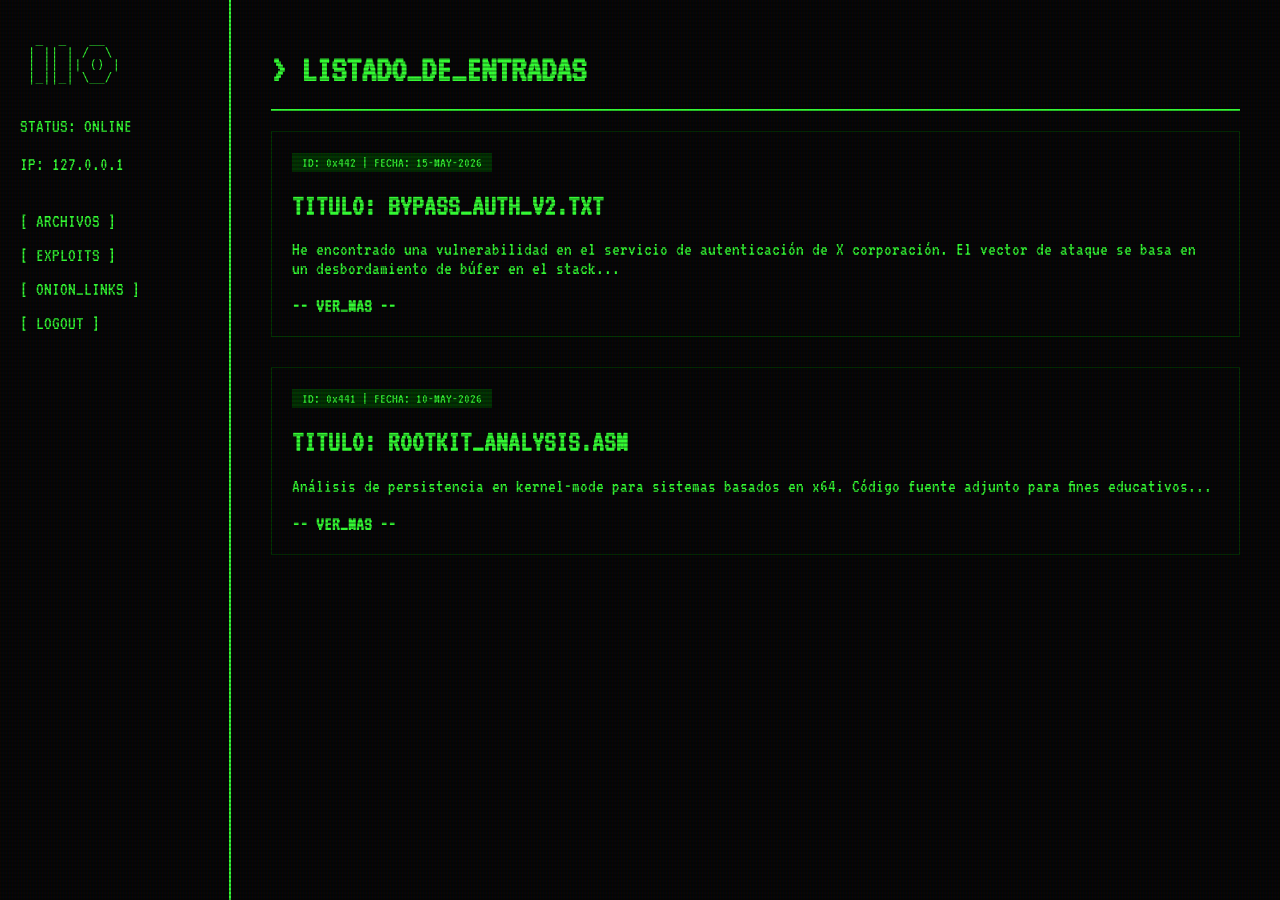
==== commit d2c6ac45: "primer prueba test" ====
--- a/index.html
+++ b/index.html
@@ -2,75 +2,52 @@
 <html lang="es">
 <head>
     <meta charset="UTF-8">
-    <meta name="viewport" content="width=device-width, initial-scale=1.0">
-    <title>Mi Blog</title>
-    <style>
-       body {
-        font-family: Arial, sans-serif;
-        line-height: 1.6;
-        margin: 0;
-        padding: 0;
-        background-color: #f4f4f9;
-        display: flex;
-        flex-direction: column;
-        min-height: 100vh;
-    }
-    header {
-        background: #333;
-        color: #fff;
-        padding: 1rem 0;
-        text-align: center;
-    }
-    nav {
-        background: #555;
-        color: #fff;
-        display: flex;
-        justify-content: center;
-        padding: 0.5rem 0;
-    }
-    nav a {
-        color: #fff;
-        margin: 0 1rem;
-        text-decoration: none;
-    }
-    nav a:hover {
-        text-decoration: underline;
-    }
-    .container {
-        max-width: 800px;
-        margin: 2rem auto;
-        padding: 1rem;
-        background: #fff;
-        box-shadow: 0 2px 5px rgba(0, 0, 0, 0.1);
-        flex: 1; /* Este hace que el contenido empuje el footer hacia abajo si es necesario */\n    }
-    footer {
-        text-align: center;
-        padding: 1rem 0;
-        background: #333;
-        color: #fff;
-        position: relative;
-        width: 100%;
-    }
-    </style>
+    <title>TERMINAL://ACCESS_GRANTED</title>
+    <link rel="stylesheet" href="style.css">
 </head>
 <body>
-    <header>
-        <h1>Cronicas del Firewall </h1>
-    </header>
-    <nav>
-        <a href="blog.html">Inicio</a>
-        <a href="sobre_mi.html">Sobre mí</a>
-        <a href="#">Contacto</a>
-    </nav>
-    <div class="container">
-        <article>
-            <h2>¿Una metodología universal de pentesting?</h2>
-            <p><strong>Publicado el:</strong> 6 de enero de 2025</p>
-            <p>Como pentester debemos tener una metodología de trabajo que nos permita no solo explotar vulnerabilidades, aun más que esto, debemos ser capaces de encontrarlas pues en ello radica nuestro trabajo...<a href="primer entrada.html">Leer más</a></p>
-        </article>
-    </div>
-    <footer>
-        <p>&copy; 2025 Mi Blog. Todos los derechos reservados.</p>
-    </footer>
+    <div class="crt-overlay"></div>
+    
+    <aside class="sidebar">
+        <div class="identity">
+            <pre>
+  _  _   __  
+ | || | /  \ 
+ | || || () |
+ |_||_| \__/ 
+            </pre>
+            <p>STATUS: ONLINE</p>
+            <p>IP: 127.0.0.1</p>
+        </div>
+        <nav>
+            <ul>
+                <li><a href="#">[ ARCHIVOS ]</a></li>
+                <li><a href="#">[ EXPLOITS ]</a></li>
+                <li><a href="#">[ ONION_LINKS ]</a></li>
+                <li><a href="#">[ LOGOUT ]</a></li>
+            </ul>
+        </nav>
+    </aside>
+
+    <main class="content">
+        <header class="post-header">
+            <h1>> LISTADO_DE_ENTRADAS</h1>
+            <hr>
+        </header>
+
+        <section class="post-entry">
+            <div class="post-meta">ID: 0x442 | FECHA: 15-MAY-2026</div>
+            <h2>TITULO: Bypass_Auth_v2.txt</h2>
+            <p>He encontrado una vulnerabilidad en el servicio de autenticación de X corporación. El vector de ataque se basa en un desbordamiento de búfer en el stack...</p>
+            <a href="#" class="read-more">-- VER_MAS --</a>
+        </section>
+
+        <section class="post-entry">
+            <div class="post-meta">ID: 0x441 | FECHA: 10-MAY-2026</div>
+            <h2>TITULO: Rootkit_Analysis.asm</h2>
+            <p>Análisis de persistencia en kernel-mode para sistemas basados en x64. Código fuente adjunto para fines educativos...</p>
+            <a href="#" class="read-more">-- VER_MAS --</a>
+        </section>
+    </main>
 </body>
 </html>
--- a/style.css
+++ b/style.css
@@ -0,0 +1,108 @@
+/* Importar una fuente pixelada o mono de la vieja escuela */
+@import url('https://fonts.googleapis.com/css2?family=VT323&display=swap');
+
+:root {
+    --green: #33ff33;
+    --dark-green: #003300;
+    --bg: #050505;
+}
+
+body {
+    background-color: var(--bg);
+    color: var(--green);
+    font-family: 'VT323', monospace;
+    font-size: 1.2rem;
+    margin: 0;
+    display: flex;
+    height: 100vh;
+    overflow: hidden;
+}
+
+/* Efecto de monitor CRT (Lineas horizontales) */
+.crt-overlay {
+    position: fixed;
+    top: 0; left: 0; width: 100%; height: 100%;
+    background: linear-gradient(rgba(18, 16, 16, 0) 50%, rgba(0, 0, 0, 0.25) 50%), 
+                linear-gradient(90deg, rgba(255, 0, 0, 0.06), rgba(0, 255, 0, 0.02), rgba(0, 0, 255, 0.06));
+    background-size: 100% 4px, 3px 100%;
+    pointer-events: none;
+    z-index: 10;
+}
+
+.sidebar {
+    width: 250px;
+    border-right: 2px solid var(--green);
+    padding: 20px;
+    display: flex;
+    flex-direction: column;
+}
+
+.identity pre {
+    font-size: 0.8rem;
+    line-height: 1;
+    margin-bottom: 20px;
+}
+
+nav ul {
+    list-style: none;
+    padding: 0;
+}
+
+nav li { margin-bottom: 15px; }
+
+nav a {
+    color: var(--green);
+    text-decoration: none;
+    text-transform: uppercase;
+}
+
+nav a:hover {
+    background: var(--green);
+    color: var(--bg);
+}
+
+.content {
+    flex-grow: 1;
+    padding: 40px;
+    overflow-y: auto;
+}
+
+.post-entry {
+    border: 1px solid var(--dark-green);
+    padding: 20px;
+    margin-bottom: 30px;
+    position: relative;
+}
+
+.post-entry:hover {
+    border-color: var(--green);
+    box-shadow: 0 0 10px var(--dark-green);
+}
+
+.post-meta {
+    font-size: 0.9rem;
+    background: var(--dark-green);
+    color: var(--green);
+    display: inline-block;
+    padding: 2px 10px;
+    margin-bottom: 10px;
+}
+
+h1, h2 {
+    text-transform: uppercase;
+    margin: 10px 0;
+}
+
+hr { border: 0; border-top: 2px solid var(--green); margin: 20px 0; }
+
+.read-more {
+    color: var(--green);
+    text-decoration: none;
+    font-weight: bold;
+}
+
+/* Scrollbar estilo Retro */
+::-webkit-scrollbar { width: 8px; }
+::-webkit-scrollbar-track { background: var(--bg); }
+::-webkit-scrollbar-thumb { background: var(--dark-green); }
+::-webkit-scrollbar-thumb:hover { background: var(--green); }
